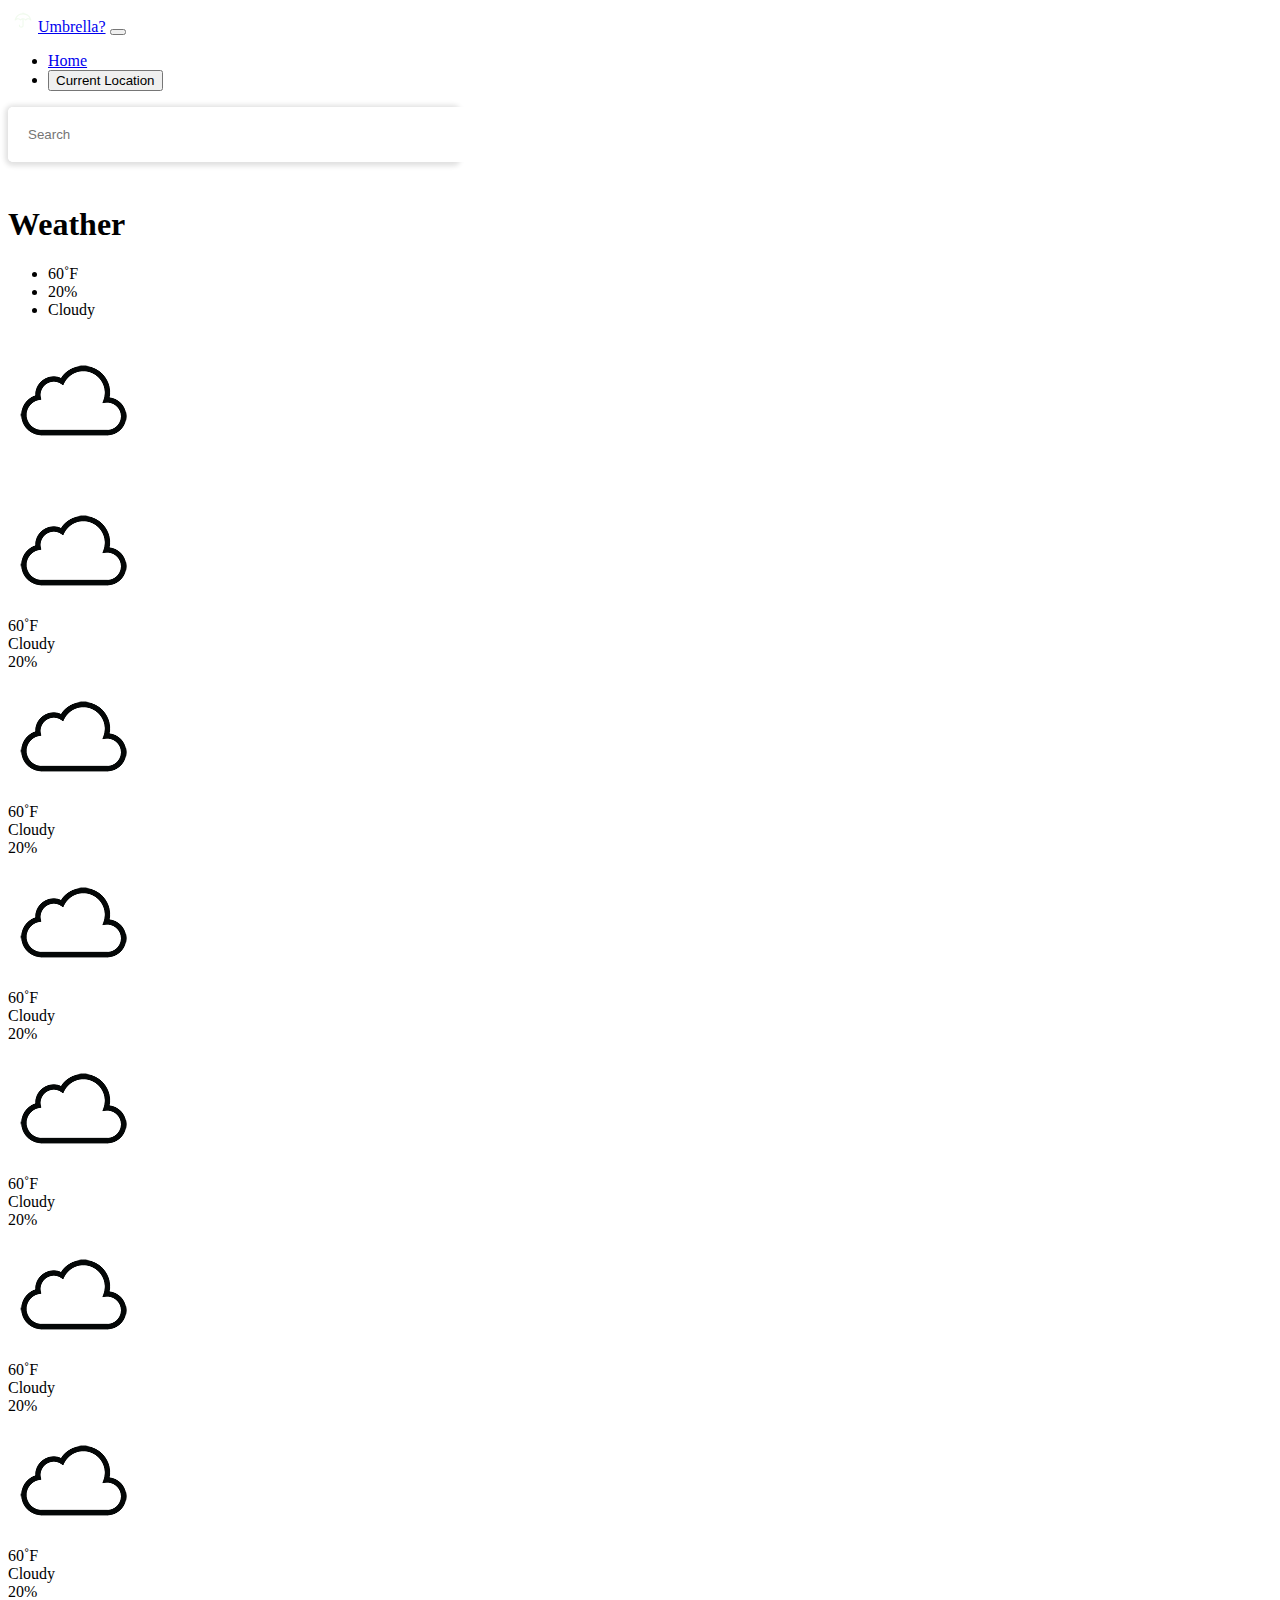
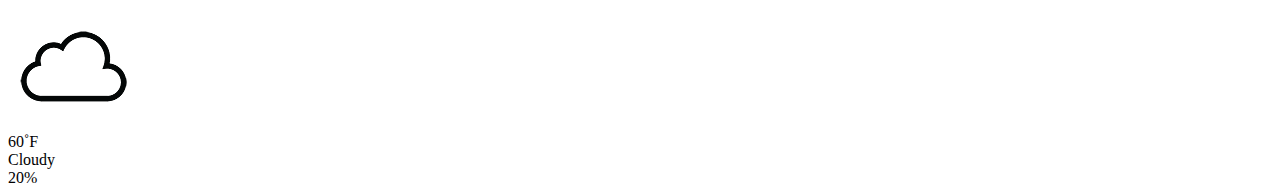
==== index.html @ ca78387b "added search in navbar" ====
<!DOCTYPE html>
<html lang="en">
  <head>
    <meta charset="UTF-8" />
    <meta http-equiv="X-UA-Compatible" content="IE=edge" />
    <meta name="viewport" content="width=device-width, initial-scale=1.0" />
    <title>Umbrella?</title>
    <link rel="stylesheet" href="searchbar.css" />

    <link
      href="https://cdn.jsdelivr.net/npm/bootstrap@5.0.1/dist/css/bootstrap.min.css"
      rel="stylesheet"
      integrity="sha384-+0n0xVW2eSR5OomGNYDnhzAbDsOXxcvSN1TPprVMTNDbiYZCxYbOOl7+AMvyTG2x"
      crossorigin="anonymous"
    />
    <script
      src="https://cdn.jsdelivr.net/npm/bootstrap@5.0.1/dist/js/bootstrap.bundle.min.js"
      integrity="sha384-gtEjrD/SeCtmISkJkNUaaKMoLD0//ElJ19smozuHV6z3Iehds+3Ulb9Bn9Plx0x4"
      crossorigin="anonymous"
    ></script>
    <link rel="preconnect" href="https://fonts.gstatic.com" />
    <link
      href="https://fonts.googleapis.com/css2?family=Poppins:wght@100;200;300;400;500;700;900&display=swap"
      rel="stylesheet"
    />
    <link rel="stylesheet" href="app.css" />
  </head>
  <body>
    <nav class="navbar navbar-expand-lg navbar-dark bg-dark">
      <div class="container-fluid">
        <a class="navbar-brand" href="#"
          ><img
            id="nav-logo"
            src="/icons/wi-umbrella.svg"
            alt=""
            width="30"
            height="24"
          />Umbrella?</a
        >
        <button
          class="navbar-toggler"
          type="button"
          data-bs-toggle="collapse"
          data-bs-target="#navbarNav"
          aria-controls="navbarNav"
          aria-expanded="false"
          aria-label="Toggle navigation"
        >
          <span class="navbar-toggler-icon"></span>
        </button>
        <div class="collapse navbar-collapse" id="navbarNav">
          <ul class="navbar-nav">
            <!-- <li>
              <img
                id="d-inline-block align-text-top"
                src="/icons/wi-umbrella.svg"
                alt=""
              />
            </li> -->
            <li class="nav-item">
              <a class="nav-link" aria-current="page" href="index.html">Home</a>
            </li>
            <li class="nav-item">
              <button class="btn nav-link bg-dark" id="current_location">
                Current Location
              </button>
            </li>
          </ul>
          <form class="d-flex">
            <div class="wrapper">
              <div class="search-input">
                <a href="" target="_blank" hidden></a>
                <input
                  autocomplete="off"
                  type="text"
                  name="searchbar"
                  id="searchbar"
                  placeholder="Search"
                />
                <div class="autocom-box" id="search_results"></div>
              </div>
            </div>
          </form>
        </div>
      </div>
    </nav>
    <br />
    <div class="container">
      <div class="row">
        <div class="col">
          <h1 id="location">Weather</h1>
          <ul>
            <li id="current_temp">60˚F</li>
            <li id="current_percipitation">20%</li>
            <li id="current_conditions">Cloudy</li>
          </ul>
          
        </div>
        <div id="current_thumbnail" class="col">
          <img class="img-fluid" src="icons/04d.png" alt="" />
        </div>
      </div>
      <br />
      <div class="row">
        <div class="col day_block">
          <div id="day1_thumbnail"><img
            src=icons/04d.png
            class="daily_thumbnail"
            alt=""
          /> </div
          <ul>
            <li class="day_temp" id="day1_temp">60˚F</li>
            <li class="day_conditions" id="day1_conditions">Cloudy</li>
            <li class="day_percipitation" id="day1_percipitation">20%</li>
          </ul>
          
        </div>
        <div class="col day_block">
          <div id="day2_thumbnail"><img
            src=icons/04d.png
            class="daily_thumbnail"
            alt=""
          /> </div
          <ul>
            <li class="day_temp" id="day2_temp">60˚F</li>
            <li class="day_conditions" id="day2_conditions">Cloudy</li>
            <li class="day_percipitation" id="day2_percipitation">20%</li>
          </ul>
          
        </div>
        <div class="col day_block">
          <div id="day3_thumbnail"><img
            src=icons/04d.png
            class="daily_thumbnail"
            alt=""
          /> </div
          <ul>
            <li class="day_temp" id="day3_temp">60˚F</li>
            <li class="day_conditions" id="day3_conditions">Cloudy</li>
            <li class="day_percipitation" id="day3_percipitation">20%</li>
          </ul>
          
        </div>
        <div class="col day_block">
          <div id="day4_thumbnail"><img
            src=icons/04d.png
            class="daily_thumbnail"
            alt=""
          /> </div
          <ul>
            <li class="day_temp" id="day4_temp">60˚F</li>
            <li class="day_conditions" id="day4_conditions">Cloudy</li>
            <li class="day_percipitation" id="day4_percipitation">20%</li>
          </ul>
          
        </div>
        <div class="col day_block">
          <div id="day5_thumbnail"><img
            src=icons/04d.png
            class="daily_thumbnail"
            alt=""
          /> </div
          <ul>
            <li class="day_temp" id="day5_temp">60˚F</li>
            <li class="day_conditions" id="day5_conditions">Cloudy</li>
            <li class="day_percipitation" id="day5_percipitation">20%</li>
          </ul>
          
        </div>
        <div class="col day_block">
          <div id="day6_thumbnail"><img
            src=icons/04d.png
            class="daily_thumbnail"
            alt=""
          /> </div
          <ul>
            <li class="day_temp" id="day6_temp">60˚F</li>
            <li class="day_conditions" id="day6_conditions">Cloudy</li>
            <li class="day_percipitation" id="day6_percipitation">20%</li>
          </ul>
          
        </div>
        <div class="col day_block">
          <div id="day7_thumbnail"><img
            src=icons/04d.png
            class="daily_thumbnail"
            alt=""
          /> </div
          <ul>
            <li class="day_temp" id="day7_temp">60˚F</li>
            <li class="day_conditions" id="day7_conditions">Cloudy</li>
            <li class="day_percipitation" id="day7_percipitation">20%</li>
          </ul>
          
        </div>
      </div>
    </div>
    <script src="app.js"></script>
    <script src="search.js"></script>
  </body>
</html>
---- searchbar.css ----
.wrapper{
  max-width: 450px;
  height: 60px;
}

.wrapper .search-input{
  background: #fff;
  width: 100%;
  border-radius: 5px;
  position: relative;
  box-shadow: 0px 1px 5px 3px rgba(0,0,0,0.12);
}

.search-input input{
  height: 55px;
  width: 100%;
  outline: none;
  border: none;
  border-radius: 5px;
  padding: 0 60px 0 20px;
}

.search-input.active input{
  border-radius: 5px 5px 0 0;
}

.search-input .autocom-box{
  padding: 0;
  opacity: 0;
  pointer-events: none;
  max-height: 280px;
  overflow-y: auto;
}

.search-input.active .autocom-box{
  padding: 10px 8px;
  opacity: 1;
  pointer-events: auto;
}

.autocom-box li{
  list-style: none;
  padding: 8px 12px;
  display: none;
  width: 100%;
  cursor: default;
  border-radius: 3px;
}

.autocom-box li a{
    text-decoration: none;
    color: black;
  }

.search-input.active .autocom-box li{
  display: block;
}
.autocom-box li:hover{
  background: #efefef;
}
---- app.css ----
/* body {
    background-color: #1d3557;
    color: #f1faee;
    display: flex;
    font-family: "Poppins", sans-serif ;
}

.container {
    display: block;
    margin: 0 5%;
}
/* 
#current_thumbnail {
    max-width: 50em;
    height: auto;
} */

/* 
#location {
    font-size: 5em;
    margin: 2% 5%;
}

#current_temp {
    font-size: 5em;
    margin: 2% 5%;
}

#current_conditions {
    font-size: 3em;
    margin: 2% 5%;
}

#current_percipitation {
    font-size: 3em;
    color: red;
    margin: 2% 5%;
}


.day_temp {
    font-size: 1em;

}
.day_conditions {
    font-size: 1em;
    /* color: #; */
/* } */
/* .day_percipitation {
    font-size: 1em;

}

.daily_thumbnail {
    width: 50%;
}  

.row {
    display: flex;
    flex-direction: row;
    align-items: center;
    justify-content: space-evenly;
    background-color: #457b9d;
    border-radius: 5%;
    
}
.col  {
    border: 10px black;
    border-radius: 10%;
    text-align: center;
}



.day_block {
    background-color: #a8dadc;
    margin: 1% 1%;
    /* display: flex;
    flex-direction: column;
    justify-content: center; */
    
/* }  */

/* .img-inline {
    display: inline;
    width: 2em;
    padding: 0px;
    margin: 0px;
    color: #a8dadc;
}

div {
    border: 10px black;
    display: block;
} */ */ */


/* This is for the Navbar */

/* #brand-img {
    width: 3em;
}

#brand {
    color: #e63946;
    font-weight: 800;
    font-size: 1.25em;
} */
/* #navMenu {
    width: 1000px;
} */

/* nav {
    display: block;
}

ul {
    list-style: none;
    margin: 0;
    padding: 0;
    overflow: hidden;
    background-color: #333;
  }
  
  li {
    float: left !important;
  }
  
  li a {
    display: block;
    color: white;
    text-align: center;
    padding: 14px 16px;
    text-decoration: none;
    white-space: nowrap;
  }
  
  /* Change the link color to #111 (black) on hover */
/* li a:hover { 
    background-color: #111;
  } */

.raindrop {
    width: 20px;
    height: 20px;
}

#nav-logo {
    filter: invert(94%) sepia(3%) saturate(729%) hue-rotate(64deg) brightness(106%) contrast(96%);
}
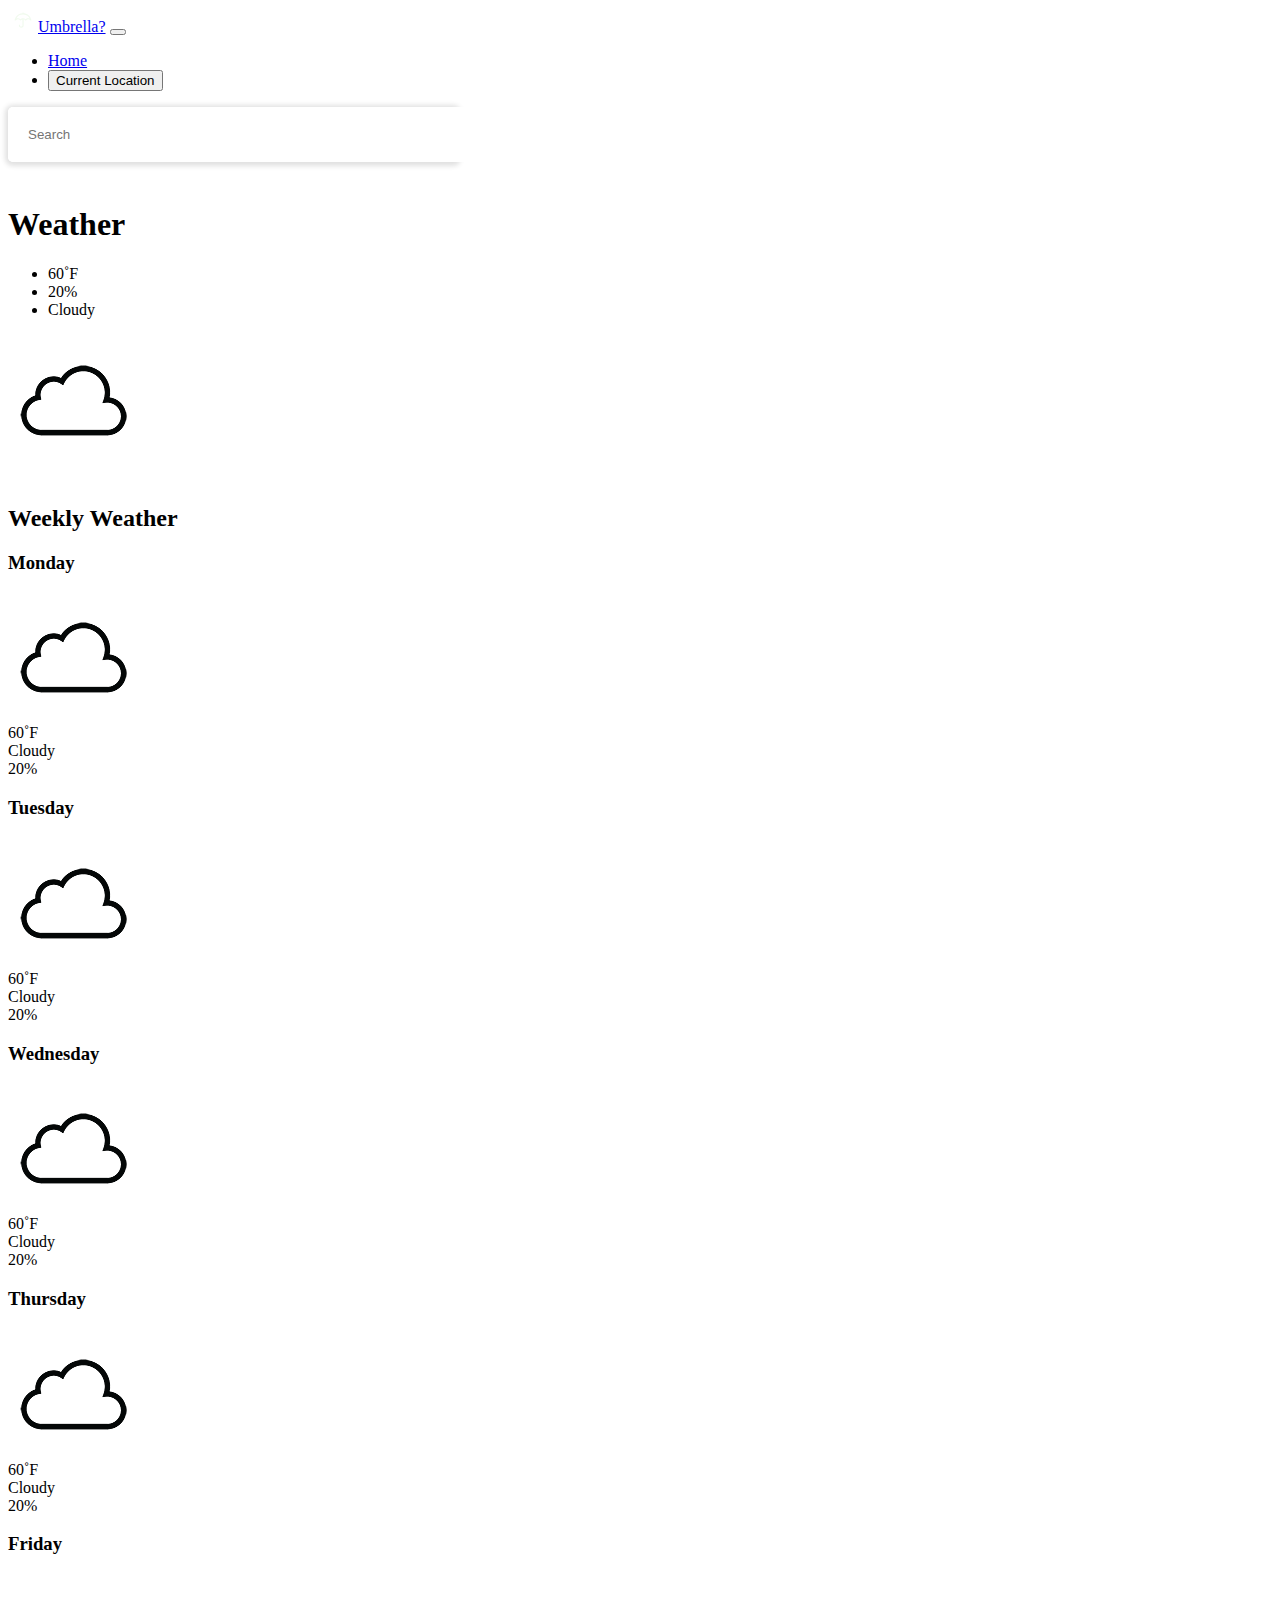
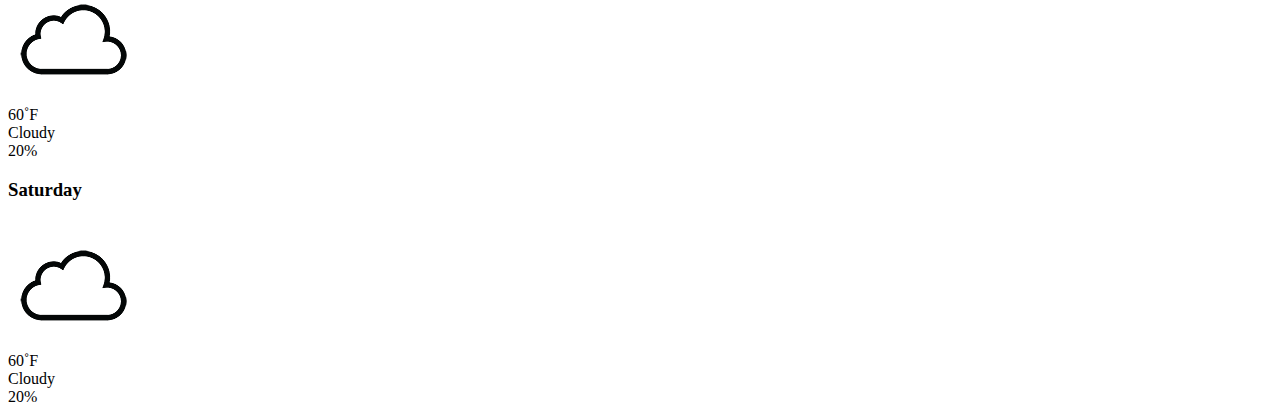
==== commit d2d50f8a: "Added Weekly weather" ====
--- a/index.html
+++ b/index.html
@@ -101,8 +101,10 @@
         </div>
       </div>
       <br />
+      <h2>Weekly Weather</h2>
       <div class="row">
         <div class="col day_block">
+          <h3 class="day_date" id="day1_date">Monday</h3>
           <div id="day1_thumbnail"><img
             src=icons/04d.png
             class="daily_thumbnail"
@@ -116,6 +118,8 @@
           
         </div>
         <div class="col day_block">
+          <h3 class="day_date" id="day2_date">Tuesday</h3>
+
           <div id="day2_thumbnail"><img
             src=icons/04d.png
             class="daily_thumbnail"
@@ -129,6 +133,8 @@
           
         </div>
         <div class="col day_block">
+          <h3 class="day_date" id="day3_date">Wednesday</h3>
+
           <div id="day3_thumbnail"><img
             src=icons/04d.png
             class="daily_thumbnail"
@@ -142,6 +148,8 @@
           
         </div>
         <div class="col day_block">
+          <h3 class="day_date" id="day4_date">Thursday</h3>
+
           <div id="day4_thumbnail"><img
             src=icons/04d.png
             class="daily_thumbnail"
@@ -155,6 +163,8 @@
           
         </div>
         <div class="col day_block">
+          <h3 class="day_date" id="day5_date">Friday</h3>
+
           <div id="day5_thumbnail"><img
             src=icons/04d.png
             class="daily_thumbnail"
@@ -168,6 +178,8 @@
           
         </div>
         <div class="col day_block">
+          <h3 class="day_date" id="day6_date">Saturday</h3>
+
           <div id="day6_thumbnail"><img
             src=icons/04d.png
             class="daily_thumbnail"
@@ -177,19 +189,6 @@
             <li class="day_temp" id="day6_temp">60˚F</li>
             <li class="day_conditions" id="day6_conditions">Cloudy</li>
             <li class="day_percipitation" id="day6_percipitation">20%</li>
-          </ul>
-          
-        </div>
-        <div class="col day_block">
-          <div id="day7_thumbnail"><img
-            src=icons/04d.png
-            class="daily_thumbnail"
-            alt=""
-          /> </div
-          <ul>
-            <li class="day_temp" id="day7_temp">60˚F</li>
-            <li class="day_conditions" id="day7_conditions">Cloudy</li>
-            <li class="day_percipitation" id="day7_percipitation">20%</li>
           </ul>
           
         </div>
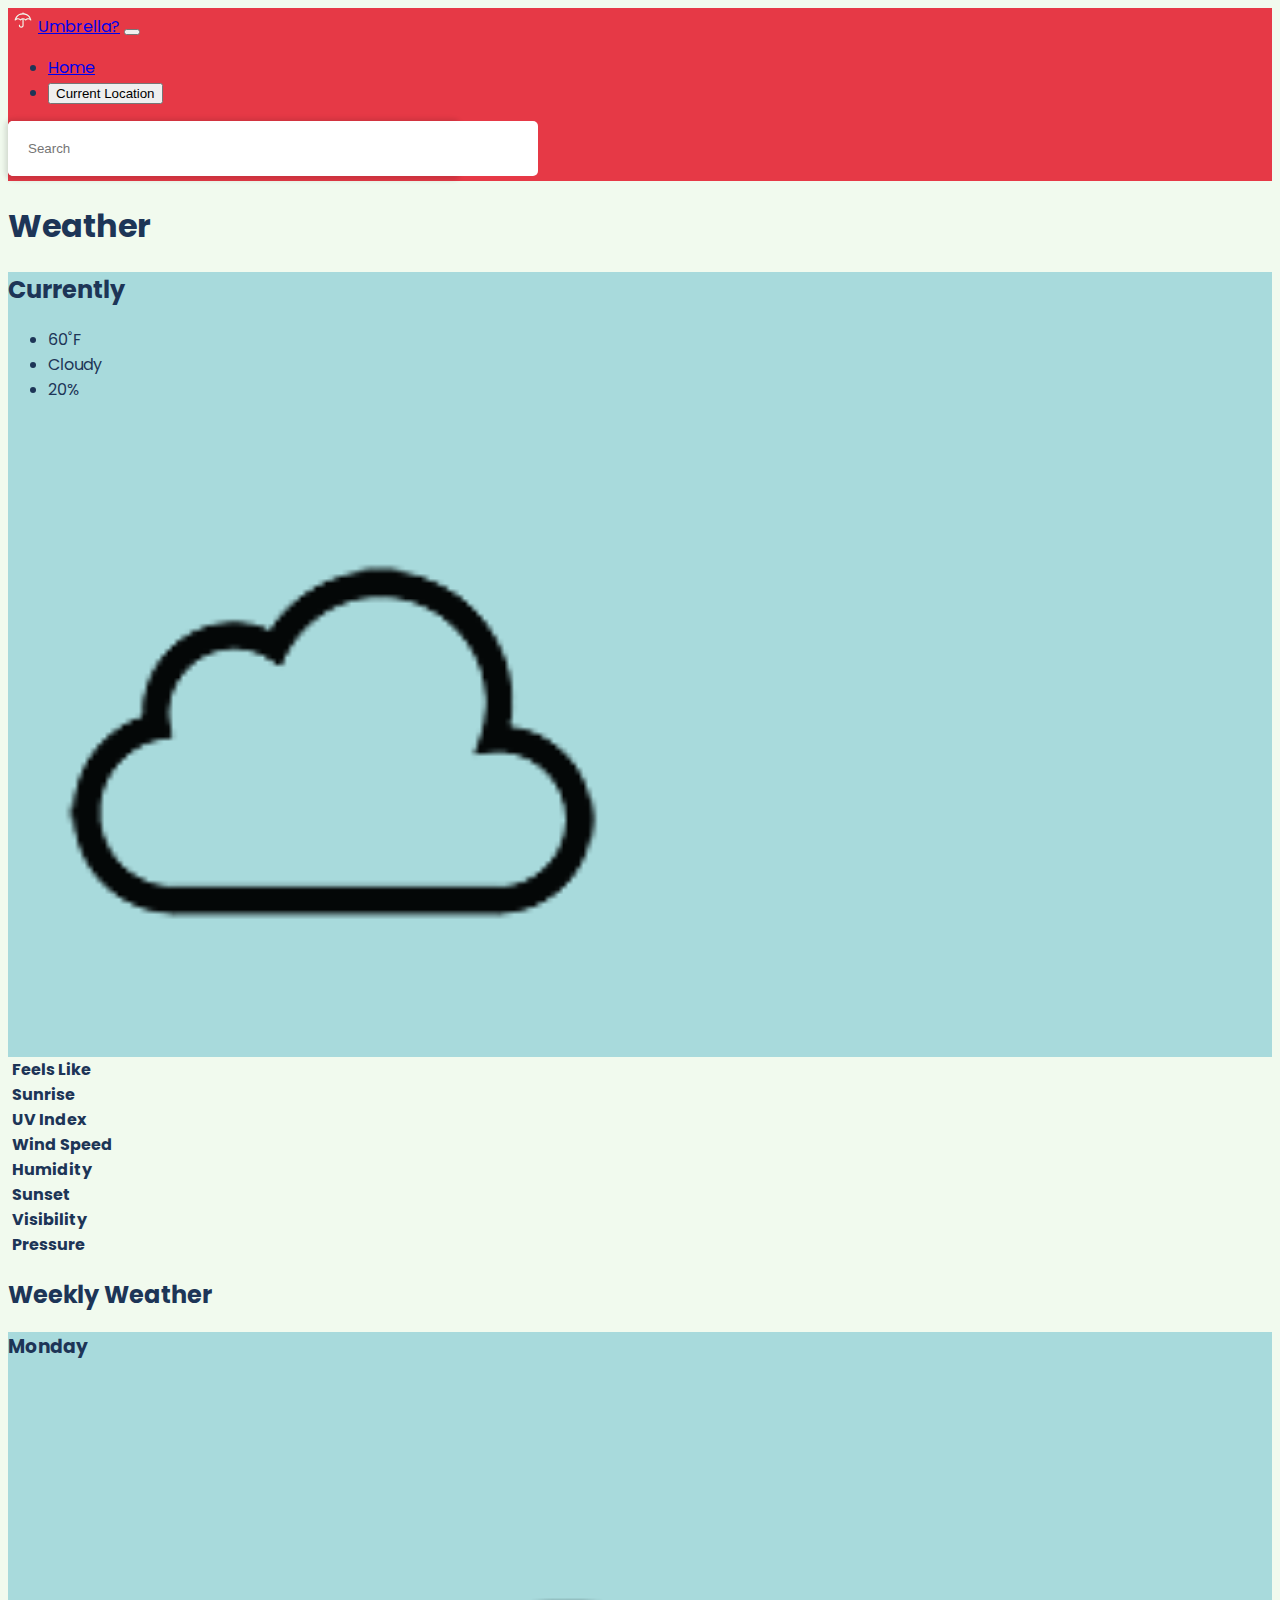
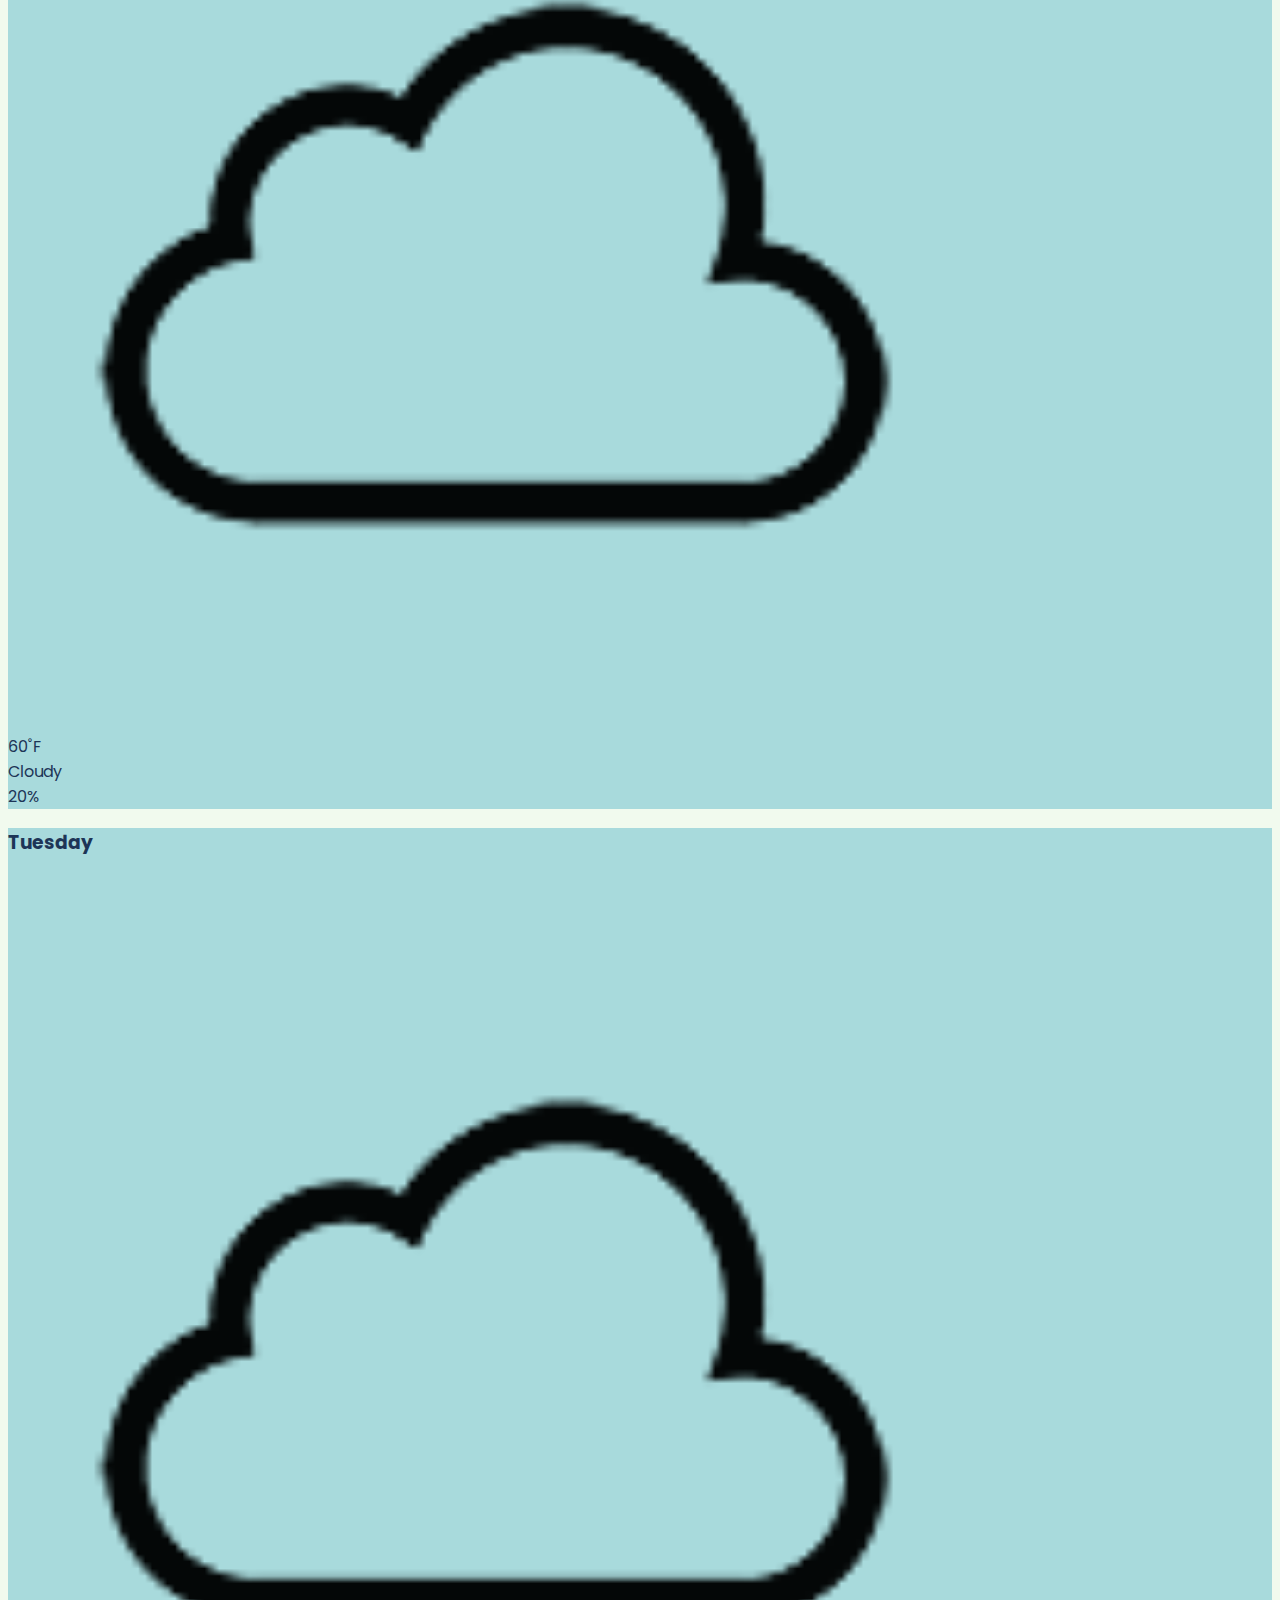
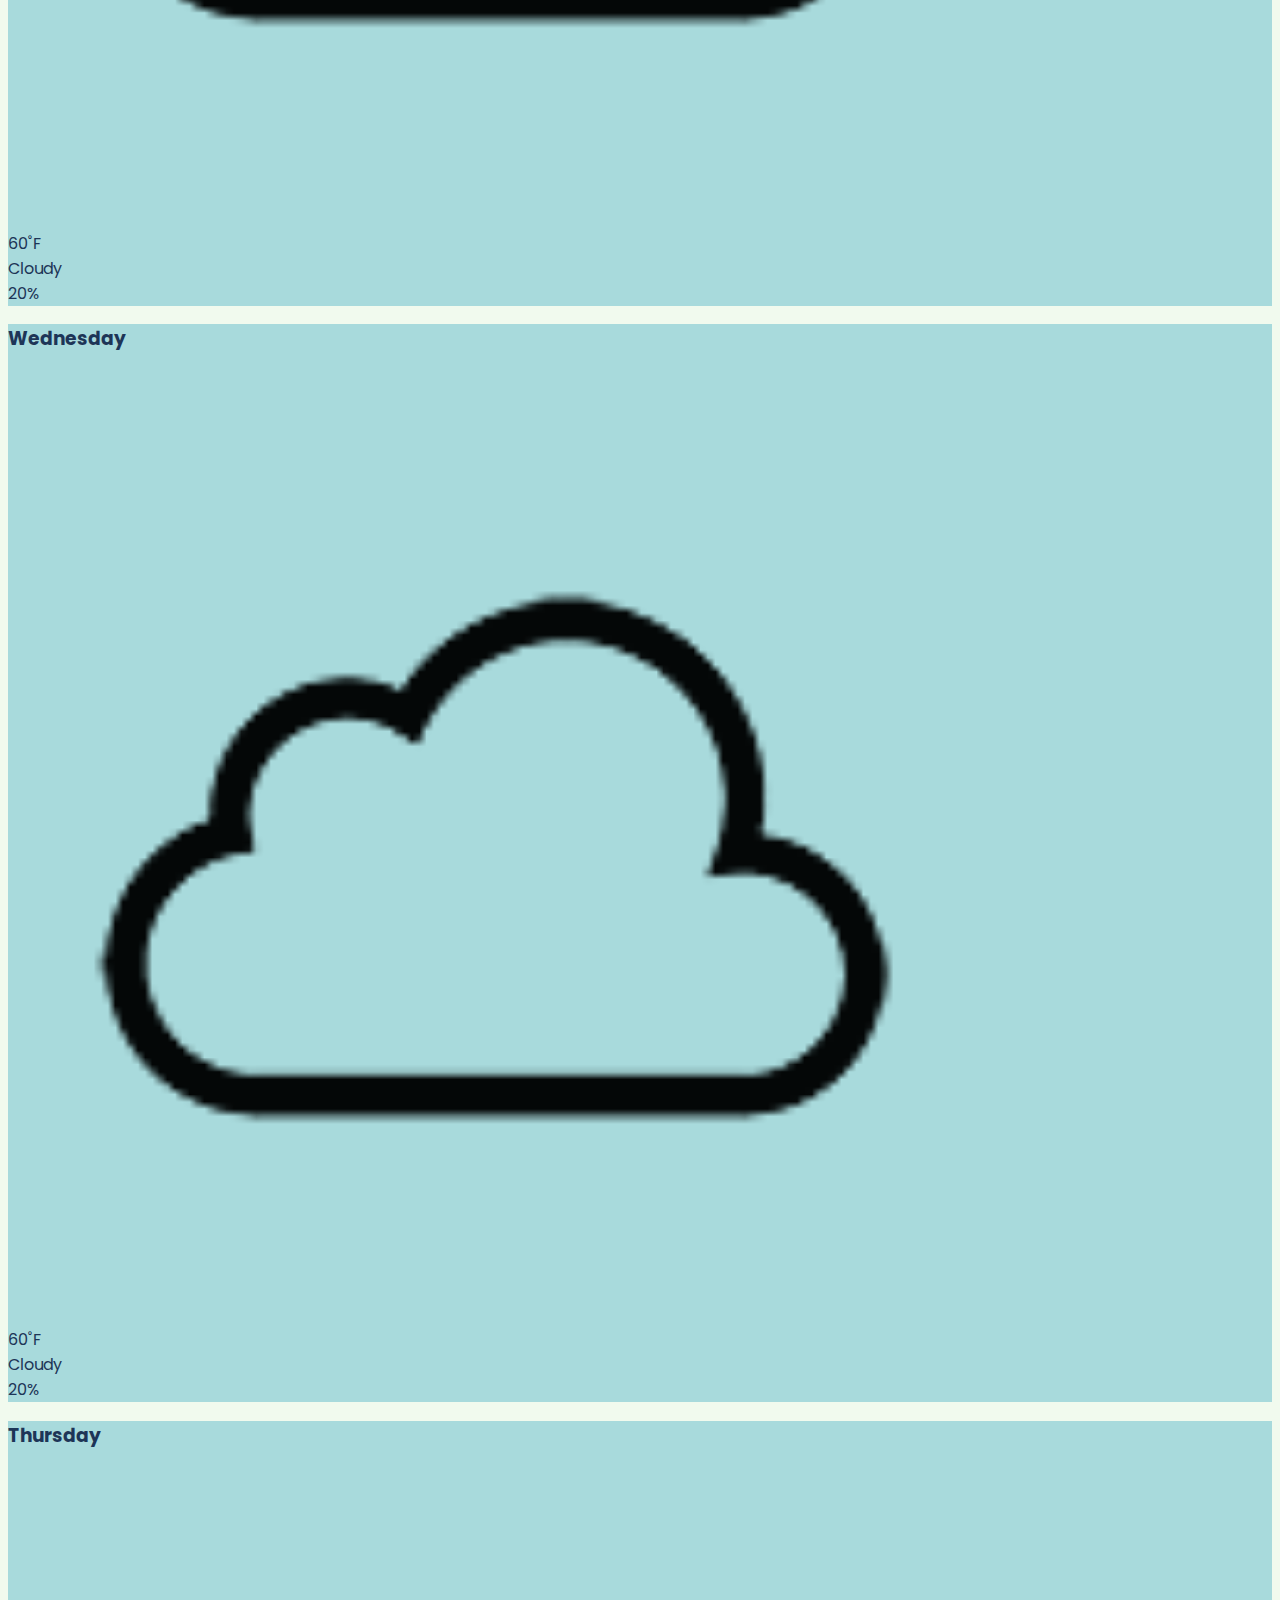
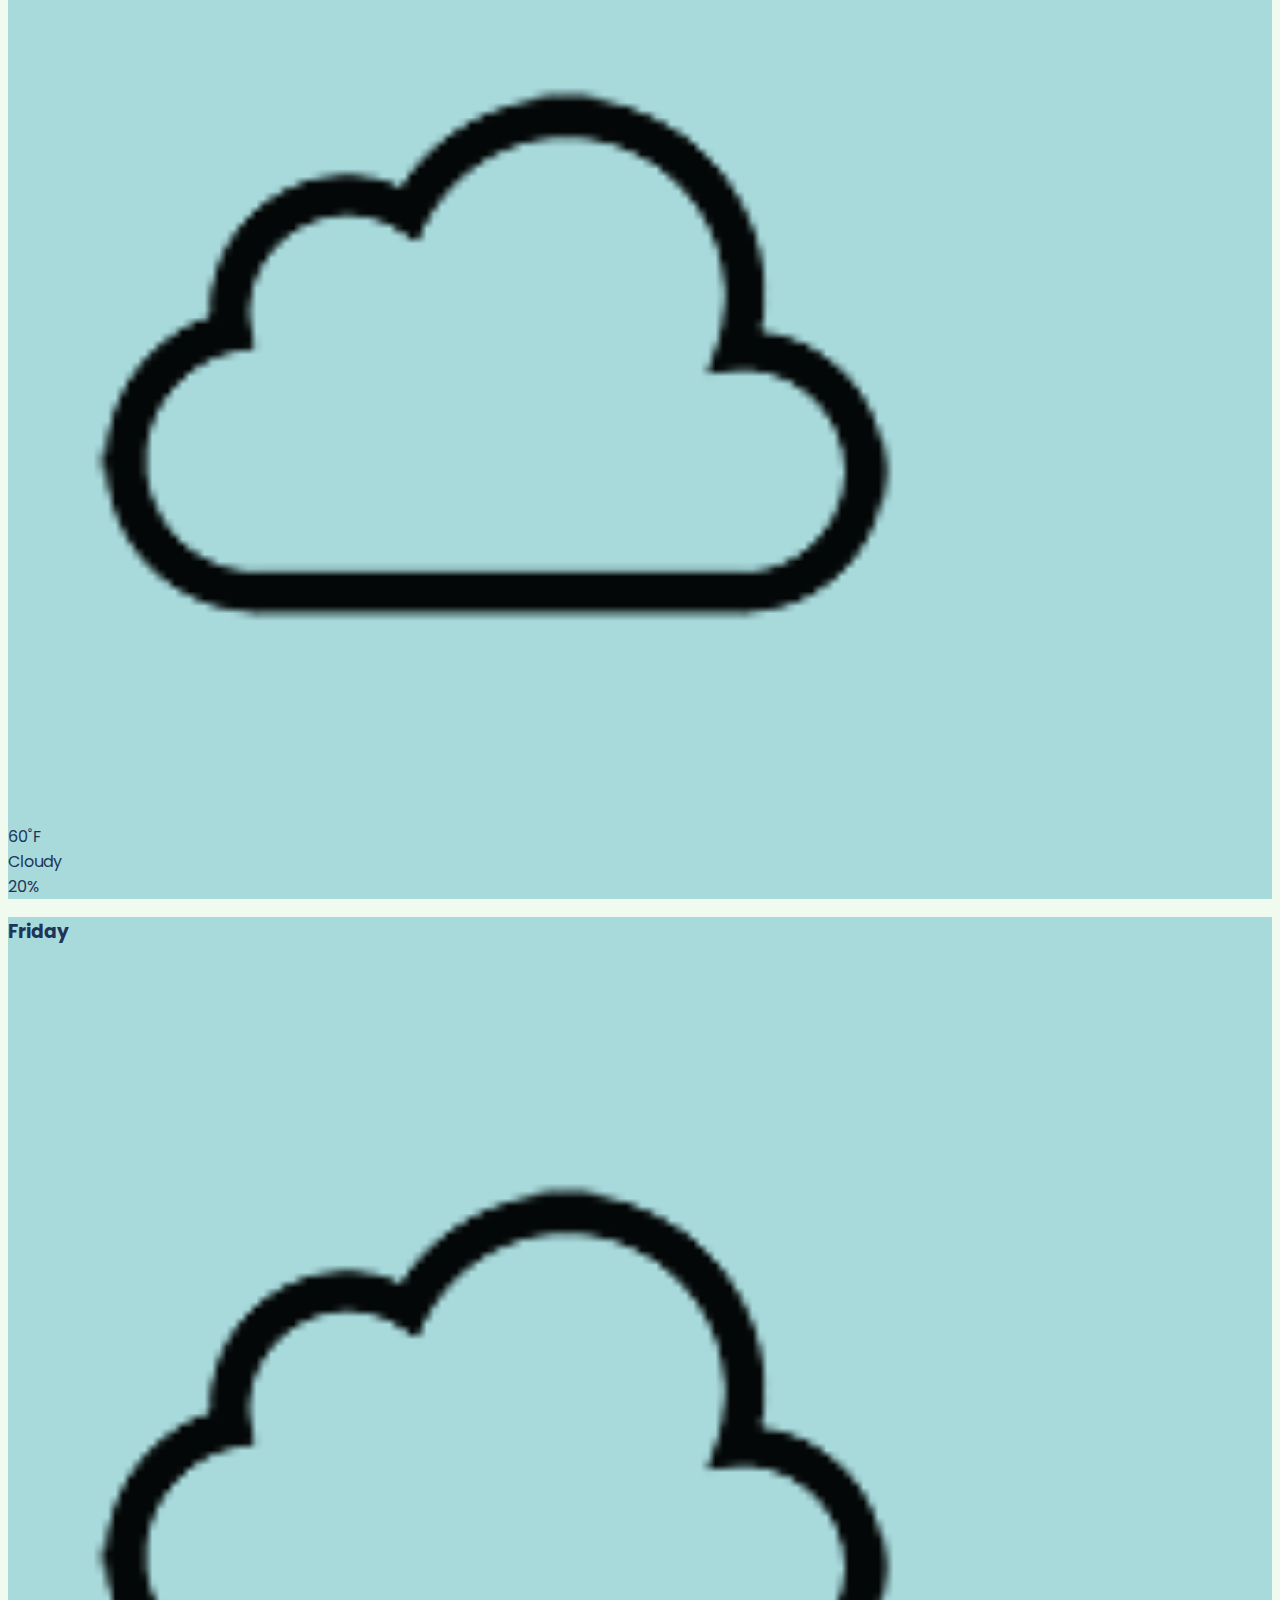
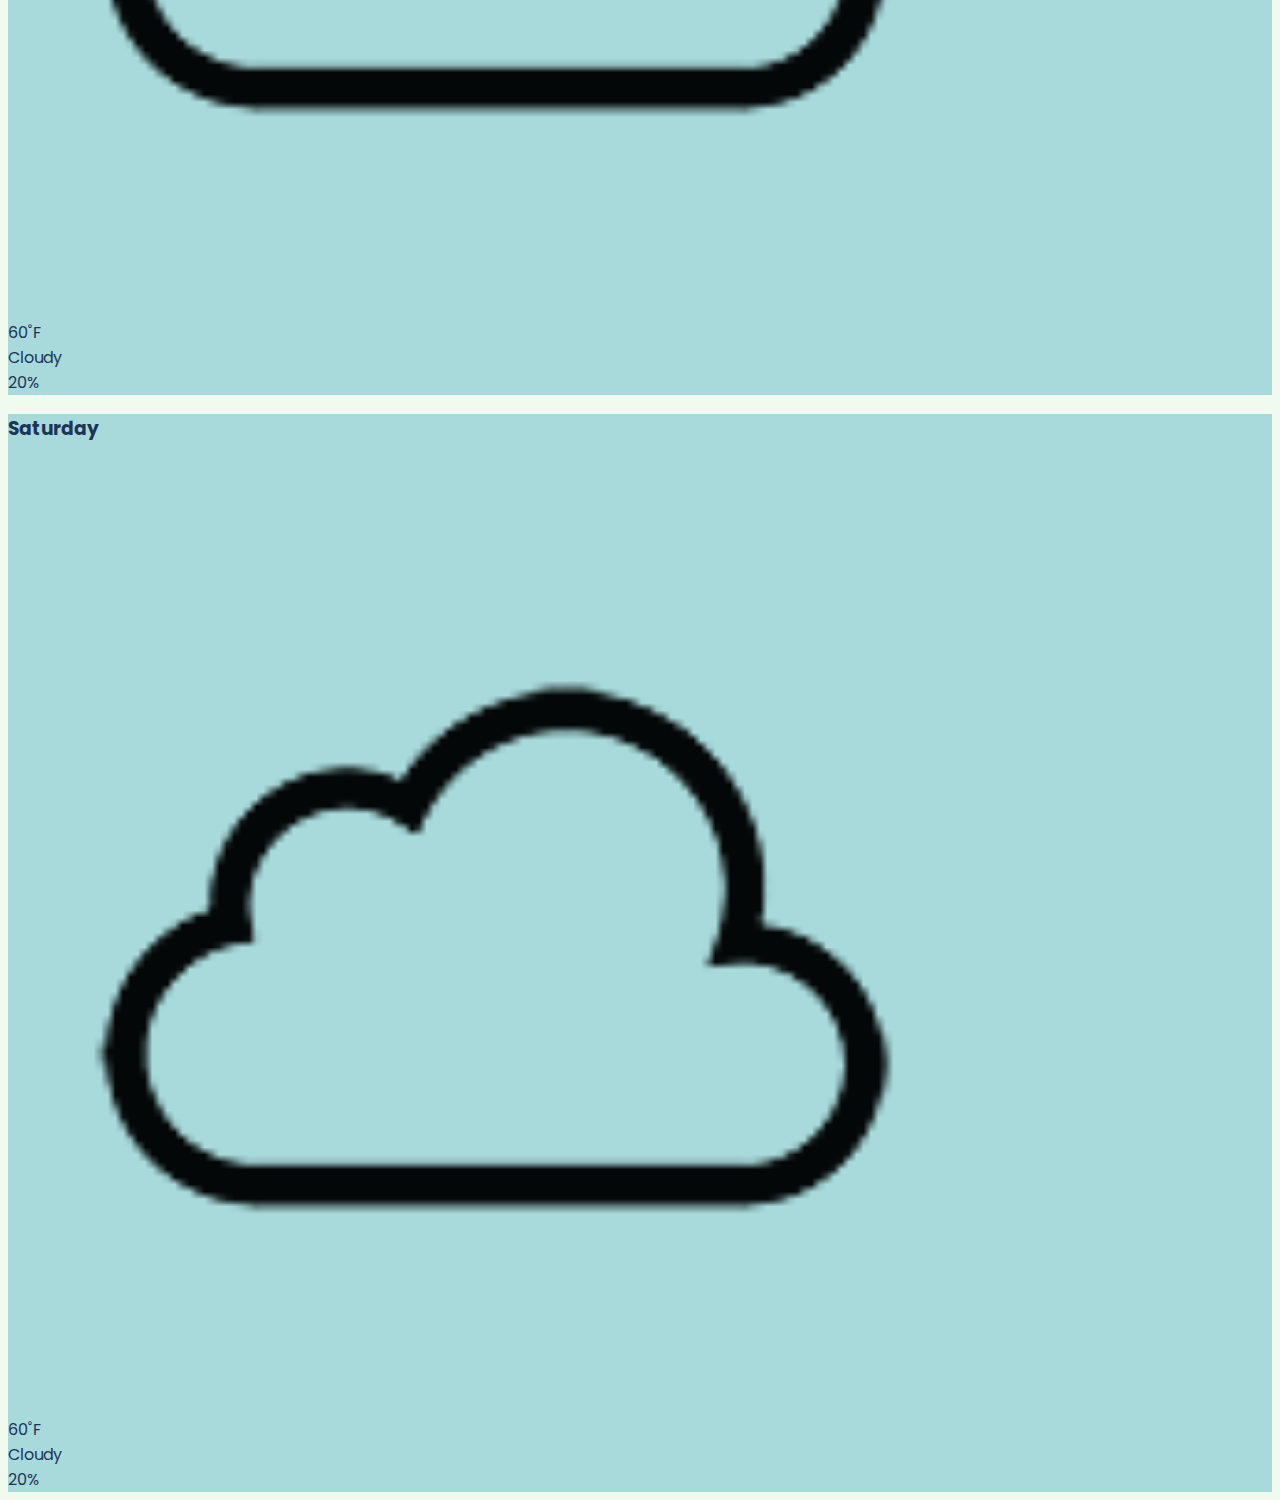
==== commit 450468a8: "added theme + current details" ====
--- a/index.html
+++ b/index.html
@@ -26,7 +26,7 @@
     <link rel="stylesheet" href="app.css" />
   </head>
   <body>
-    <nav class="navbar navbar-expand-lg navbar-dark bg-dark">
+    <nav id="navbar"class="navbar navbar-expand-lg navbar-dark bg-dark">
       <div class="container-fluid">
         <a class="navbar-brand" href="#"
           ><img
@@ -50,13 +50,6 @@
         </button>
         <div class="collapse navbar-collapse" id="navbarNav">
           <ul class="navbar-nav">
-            <!-- <li>
-              <img
-                id="d-inline-block align-text-top"
-                src="/icons/wi-umbrella.svg"
-                alt=""
-              />
-            </li> -->
             <li class="nav-item">
               <a class="nav-link" aria-current="page" href="index.html">Home</a>
             </li>
@@ -84,40 +77,88 @@
         </div>
       </div>
     </nav>
-    <br />
     <div class="container">
+      <section class="mb-4">
+        <h1 class="display-1 text-center my-4" id="location">Weather</h1>
+      <div class="row current p-5 rounded">
+        <div class="col">
+          <h2 class="display-4">Currently</h2>
+          <ul class="list-unstyled">
+            <li class="fs-1 fw-bold" id="current_temp">60˚F</li>
+            <li class="fs-2" id="current_conditions">Cloudy</li>
+            <li class="fs-3" id="current_percipitation">20%</li>
+          </ul>
+        </div>
+        <div class="col">
+          <img  id="current_thumbnail" class="img-fluid" src="icons/04d.png" alt="" />
+        </div>
+      </div>
+      </section>
       <div class="row">
         <div class="col">
-          <h1 id="location">Weather</h1>
-          <ul>
-            <li id="current_temp">60˚F</li>
-            <li id="current_percipitation">20%</li>
-            <li id="current_conditions">Cloudy</li>
-          </ul>
-          
-        </div>
-        <div id="current_thumbnail" class="col">
-          <img class="img-fluid" src="icons/04d.png" alt="" />
-        </div>
-      </div>
-      <br />
-      <h2>Weekly Weather</h2>
+          <div class="">
+            <img src="" alt="">
+            <b>Feels Like</b>
+            <span class="" id="current_feels_like"> </span>
+          </div>
+          <div class="">
+            <img src="" alt="">
+            <b>Sunrise</b>
+            <span id="current_sunrise"></span>
+          </div>
+          <div class="">
+            <img src="" alt="">
+            <b>UV Index</b>
+            <span id="current_uvi"></span>
+          </div>
+          <div class="">
+            <img src="" alt="">
+            <b>Wind Speed</b>
+            <span id="current_windspeed"></span>
+          </div>
+        </div>
+        <div class="col">
+          <div class="">
+            <img src="" alt="">
+            <b>Humidity</b>
+            <span id="current_humidity"> </span>
+          </div>
+          <div class="">
+            <img src="" alt="">
+            <b>Sunset</b>
+            <span id="current_sunset"> </span>
+          </div>
+          
+          <div class="">
+            <img src="" alt="">
+            <b>Visibility</b>
+            <span id="current_visibility"> </span>
+          </div>
+          <div class="">
+            <img src="" alt="">
+            <b>Pressure</b>
+            <span id="current_pressure"> </span>
+          </div>
+        </div>
+      </div>
+      <section>
+        <h2 class="display-4">Weekly Weather</h2>
       <div class="row">
-        <div class="col day_block">
+        <div class="col day_block me-3 mb-3 p-3 rounded">
           <h3 class="day_date" id="day1_date">Monday</h3>
           <div id="day1_thumbnail"><img
             src=icons/04d.png
             class="daily_thumbnail"
             alt=""
           /> </div
-          <ul>
+          <ul class="list-unstyled">
             <li class="day_temp" id="day1_temp">60˚F</li>
             <li class="day_conditions" id="day1_conditions">Cloudy</li>
             <li class="day_percipitation" id="day1_percipitation">20%</li>
           </ul>
           
         </div>
-        <div class="col day_block">
+        <div class="col day_block me-3 mb-3 p-3 rounded">
           <h3 class="day_date" id="day2_date">Tuesday</h3>
 
           <div id="day2_thumbnail"><img
@@ -125,14 +166,14 @@
             class="daily_thumbnail"
             alt=""
           /> </div
-          <ul>
+          <ul class="list-unstyled">
             <li class="day_temp" id="day2_temp">60˚F</li>
             <li class="day_conditions" id="day2_conditions">Cloudy</li>
             <li class="day_percipitation" id="day2_percipitation">20%</li>
           </ul>
           
         </div>
-        <div class="col day_block">
+        <div class="col day_block me-3 mb-3 p-3 rounded">
           <h3 class="day_date" id="day3_date">Wednesday</h3>
 
           <div id="day3_thumbnail"><img
@@ -140,14 +181,14 @@
             class="daily_thumbnail"
             alt=""
           /> </div
-          <ul>
+          <ul class="list-unstyled">
             <li class="day_temp" id="day3_temp">60˚F</li>
             <li class="day_conditions" id="day3_conditions">Cloudy</li>
             <li class="day_percipitation" id="day3_percipitation">20%</li>
           </ul>
           
         </div>
-        <div class="col day_block">
+        <div class="col day_block me-3 mb-3 p-3 rounded">
           <h3 class="day_date" id="day4_date">Thursday</h3>
 
           <div id="day4_thumbnail"><img
@@ -155,14 +196,14 @@
             class="daily_thumbnail"
             alt=""
           /> </div
-          <ul>
+          <ul class="list-unstyled">
             <li class="day_temp" id="day4_temp">60˚F</li>
             <li class="day_conditions" id="day4_conditions">Cloudy</li>
             <li class="day_percipitation" id="day4_percipitation">20%</li>
           </ul>
           
         </div>
-        <div class="col day_block">
+        <div class="col day_block me-3 mb-3 p-3 rounded">
           <h3 class="day_date" id="day5_date">Friday</h3>
 
           <div id="day5_thumbnail"><img
@@ -170,14 +211,14 @@
             class="daily_thumbnail"
             alt=""
           /> </div
-          <ul>
+          <ul class="list-unstyled">
             <li class="day_temp" id="day5_temp">60˚F</li>
             <li class="day_conditions" id="day5_conditions">Cloudy</li>
             <li class="day_percipitation" id="day5_percipitation">20%</li>
           </ul>
           
         </div>
-        <div class="col day_block">
+        <div class="col day_block me-3 mb-3 p-3 rounded">
           <h3 class="day_date" id="day6_date">Saturday</h3>
 
           <div id="day6_thumbnail"><img
@@ -185,7 +226,7 @@
             class="daily_thumbnail"
             alt=""
           /> </div
-          <ul>
+          <ul class="list-unstyled">
             <li class="day_temp" id="day6_temp">60˚F</li>
             <li class="day_conditions" id="day6_conditions">Cloudy</li>
             <li class="day_percipitation" id="day6_percipitation">20%</li>
@@ -193,7 +234,10 @@
           
         </div>
       </div>
+      </section>
+      
     </div>
+
     <script src="app.js"></script>
     <script src="search.js"></script>
   </body>
--- a/app.css
+++ b/app.css
@@ -1,148 +1,23 @@
-/* body {
-    background-color: #1d3557;
-    color: #f1faee;
-    display: flex;
+body {
+    background-color: #f1faee ;
+    color: #1d3557;
     font-family: "Poppins", sans-serif ;
 }
 
-.container {
-    display: block;
-    margin: 0 5%;
-}
-/* 
-#current_thumbnail {
-    max-width: 50em;
-    height: auto;
-} */
-
-/* 
-#location {
-    font-size: 5em;
-    margin: 2% 5%;
+.day_block, .current{
+    background-color: #a8dadc;
 }
 
-#current_temp {
-    font-size: 5em;
-    margin: 2% 5%;
+.day_block img {
+    width: 75%;
 }
 
-#current_conditions {
-    font-size: 3em;
-    margin: 2% 5%;
+#navbar {
+    background-color: #e63946;
 }
 
-#current_percipitation {
-    font-size: 3em;
-    color: red;
-    margin: 2% 5%;
-}
-
-
-.day_temp {
-    font-size: 1em;
-
-}
-.day_conditions {
-    font-size: 1em;
-    /* color: #; */
-/* } */
-/* .day_percipitation {
-    font-size: 1em;
-
-}
-
-.daily_thumbnail {
+#current_thumbnail {
     width: 50%;
-}  
-
-.row {
-    display: flex;
-    flex-direction: row;
-    align-items: center;
-    justify-content: space-evenly;
-    background-color: #457b9d;
-    border-radius: 5%;
-    
-}
-.col  {
-    border: 10px black;
-    border-radius: 10%;
-    text-align: center;
-}
-
-
-
-.day_block {
-    background-color: #a8dadc;
-    margin: 1% 1%;
-    /* display: flex;
-    flex-direction: column;
-    justify-content: center; */
-    
-/* }  */
-
-/* .img-inline {
-    display: inline;
-    width: 2em;
-    padding: 0px;
-    margin: 0px;
-    color: #a8dadc;
-}
-
-div {
-    border: 10px black;
-    display: block;
-} */ */ */
-
-
-/* This is for the Navbar */
-
-/* #brand-img {
-    width: 3em;
-}
-
-#brand {
-    color: #e63946;
-    font-weight: 800;
-    font-size: 1.25em;
-} */
-/* #navMenu {
-    width: 1000px;
-} */
-
-/* nav {
-    display: block;
-}
-
-ul {
-    list-style: none;
-    margin: 0;
-    padding: 0;
-    overflow: hidden;
-    background-color: #333;
-  }
-  
-  li {
-    float: left !important;
-  }
-  
-  li a {
-    display: block;
-    color: white;
-    text-align: center;
-    padding: 14px 16px;
-    text-decoration: none;
-    white-space: nowrap;
-  }
-  
-  /* Change the link color to #111 (black) on hover */
-/* li a:hover { 
-    background-color: #111;
-  } */
-
-.raindrop {
-    width: 20px;
-    height: 20px;
 }
 
 #nav-logo {
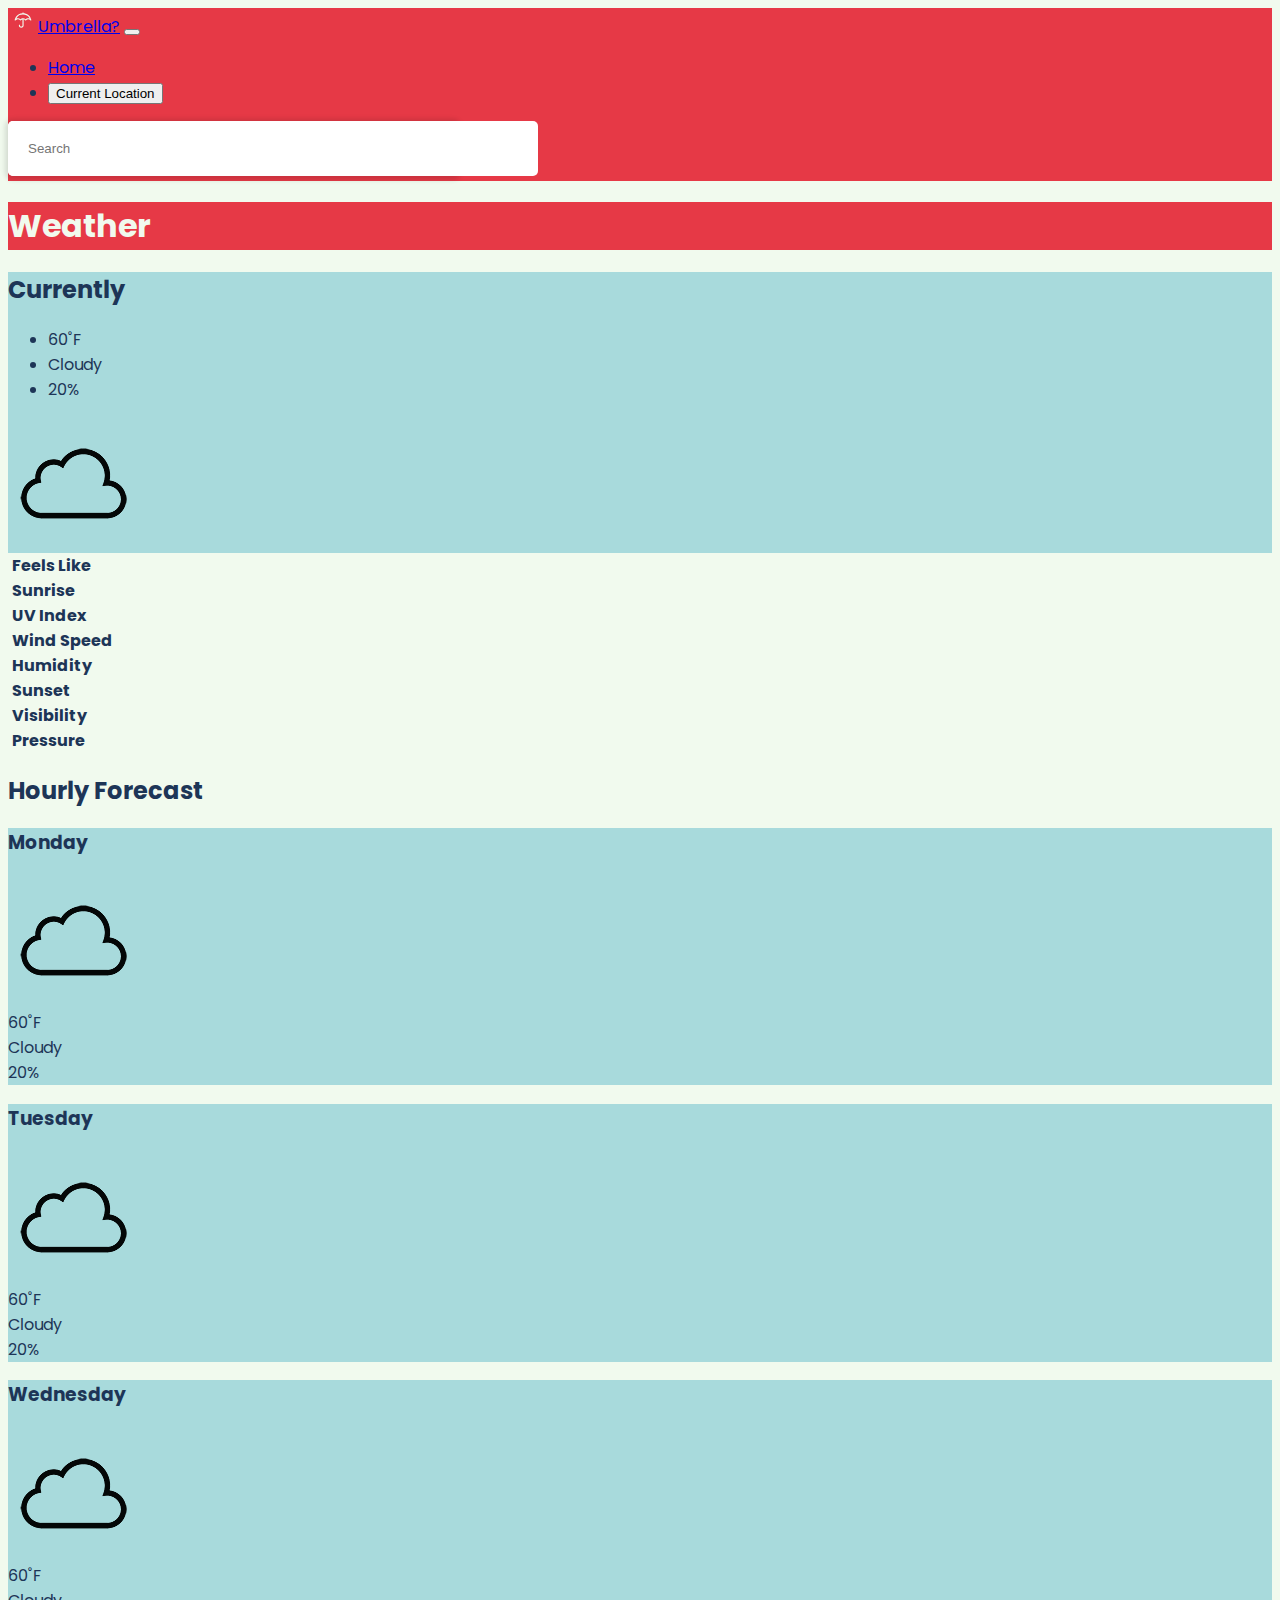
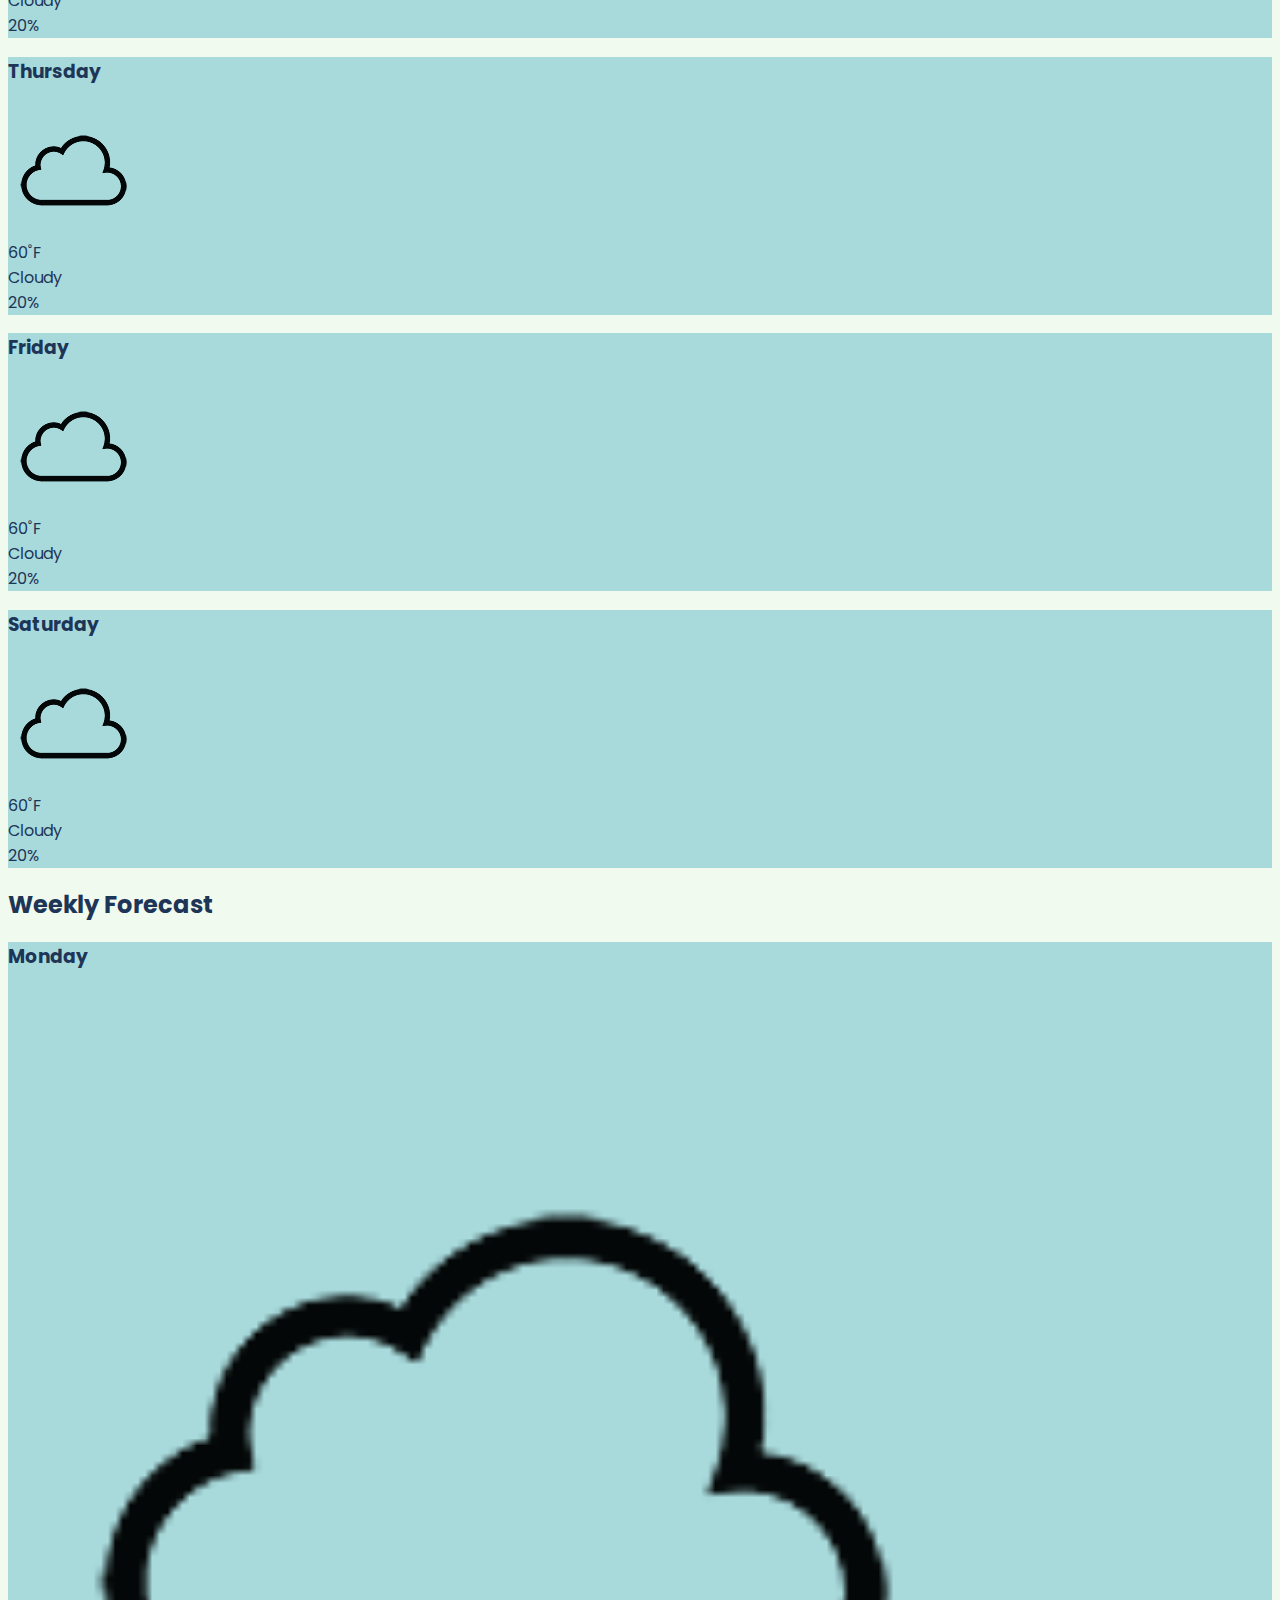
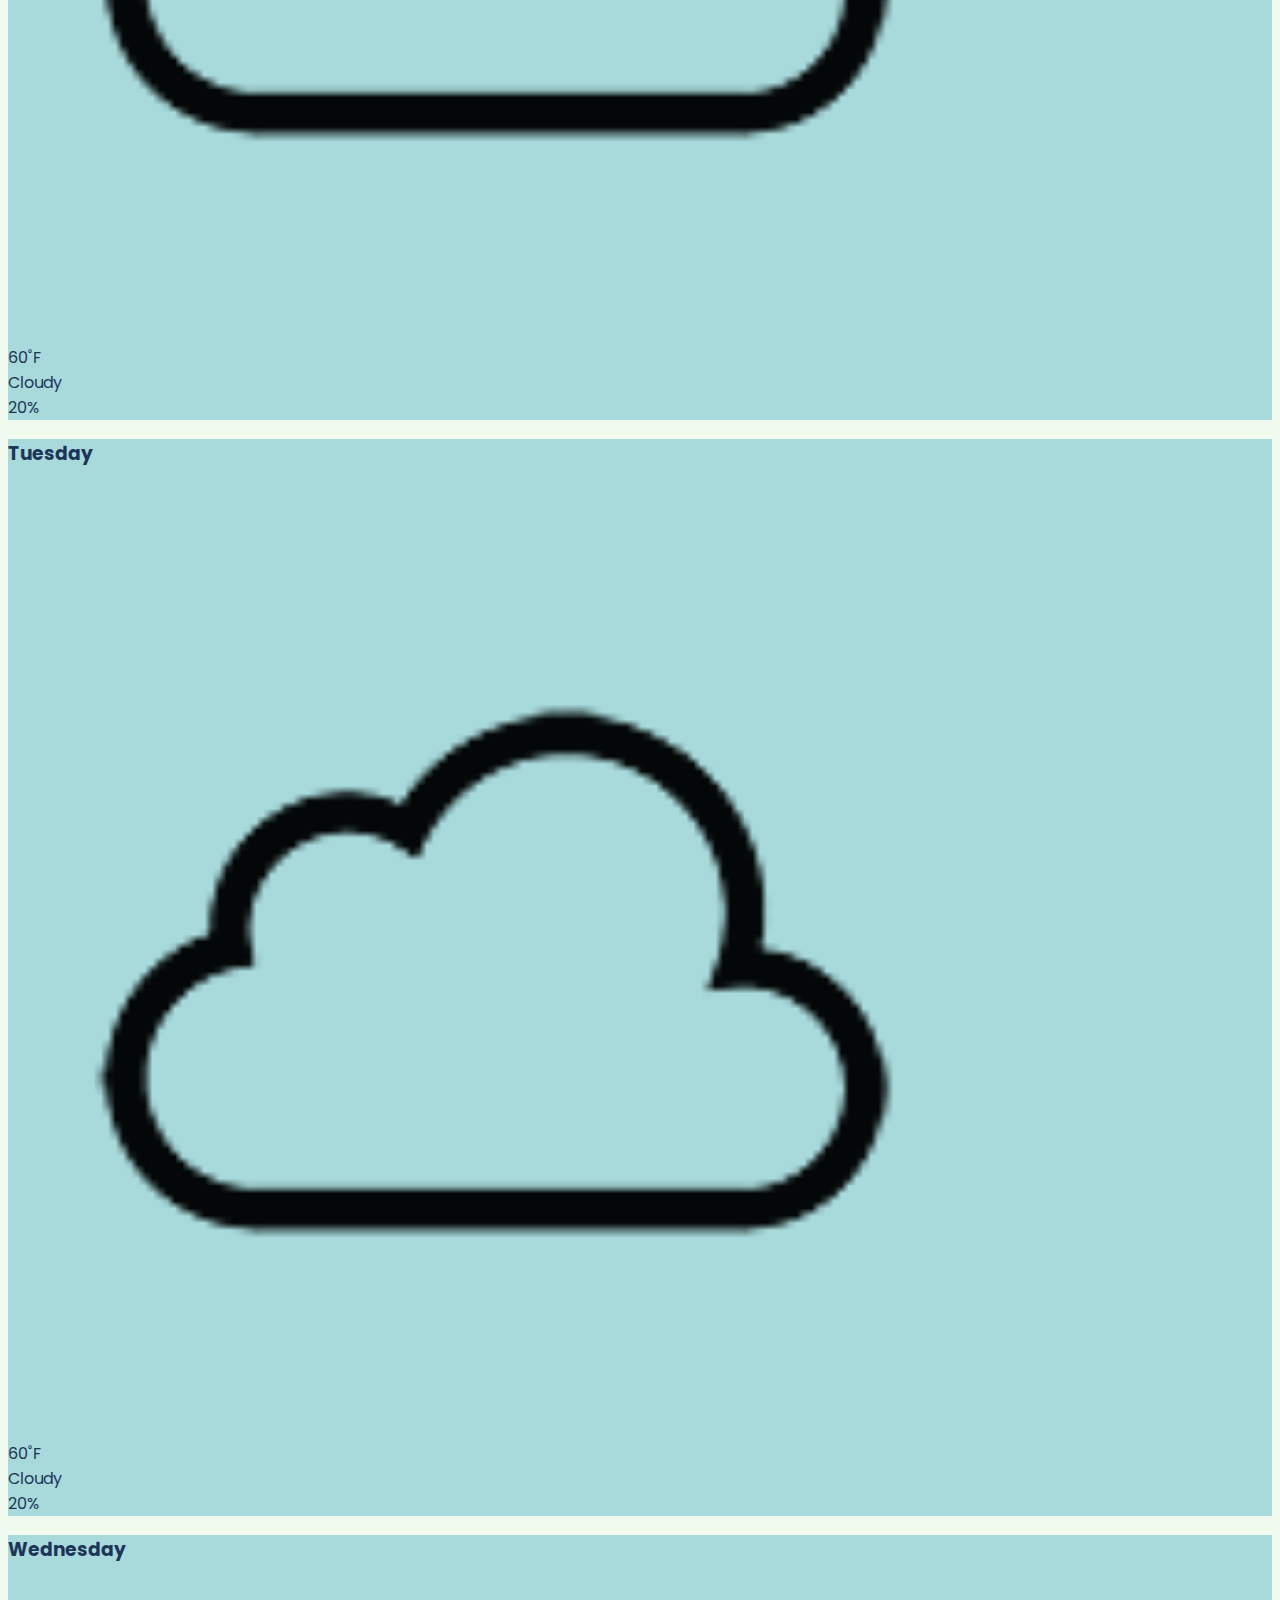
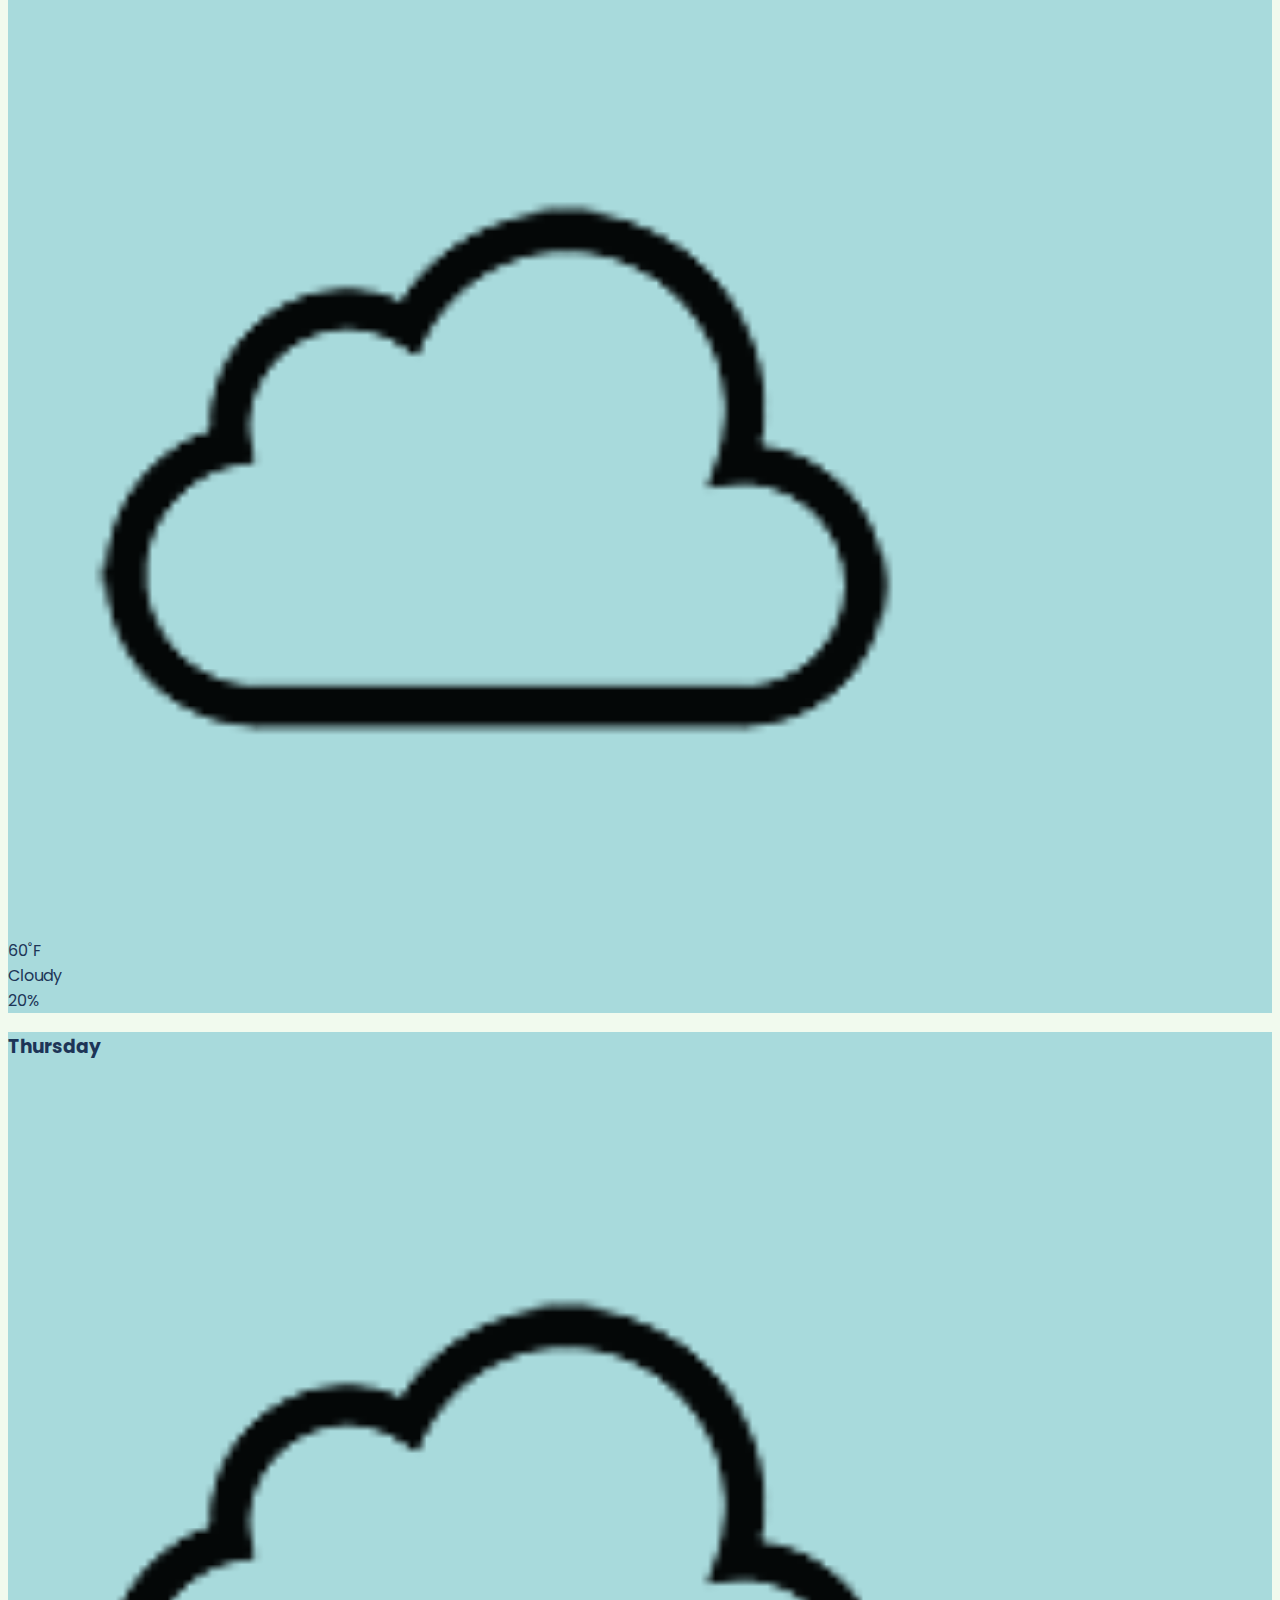
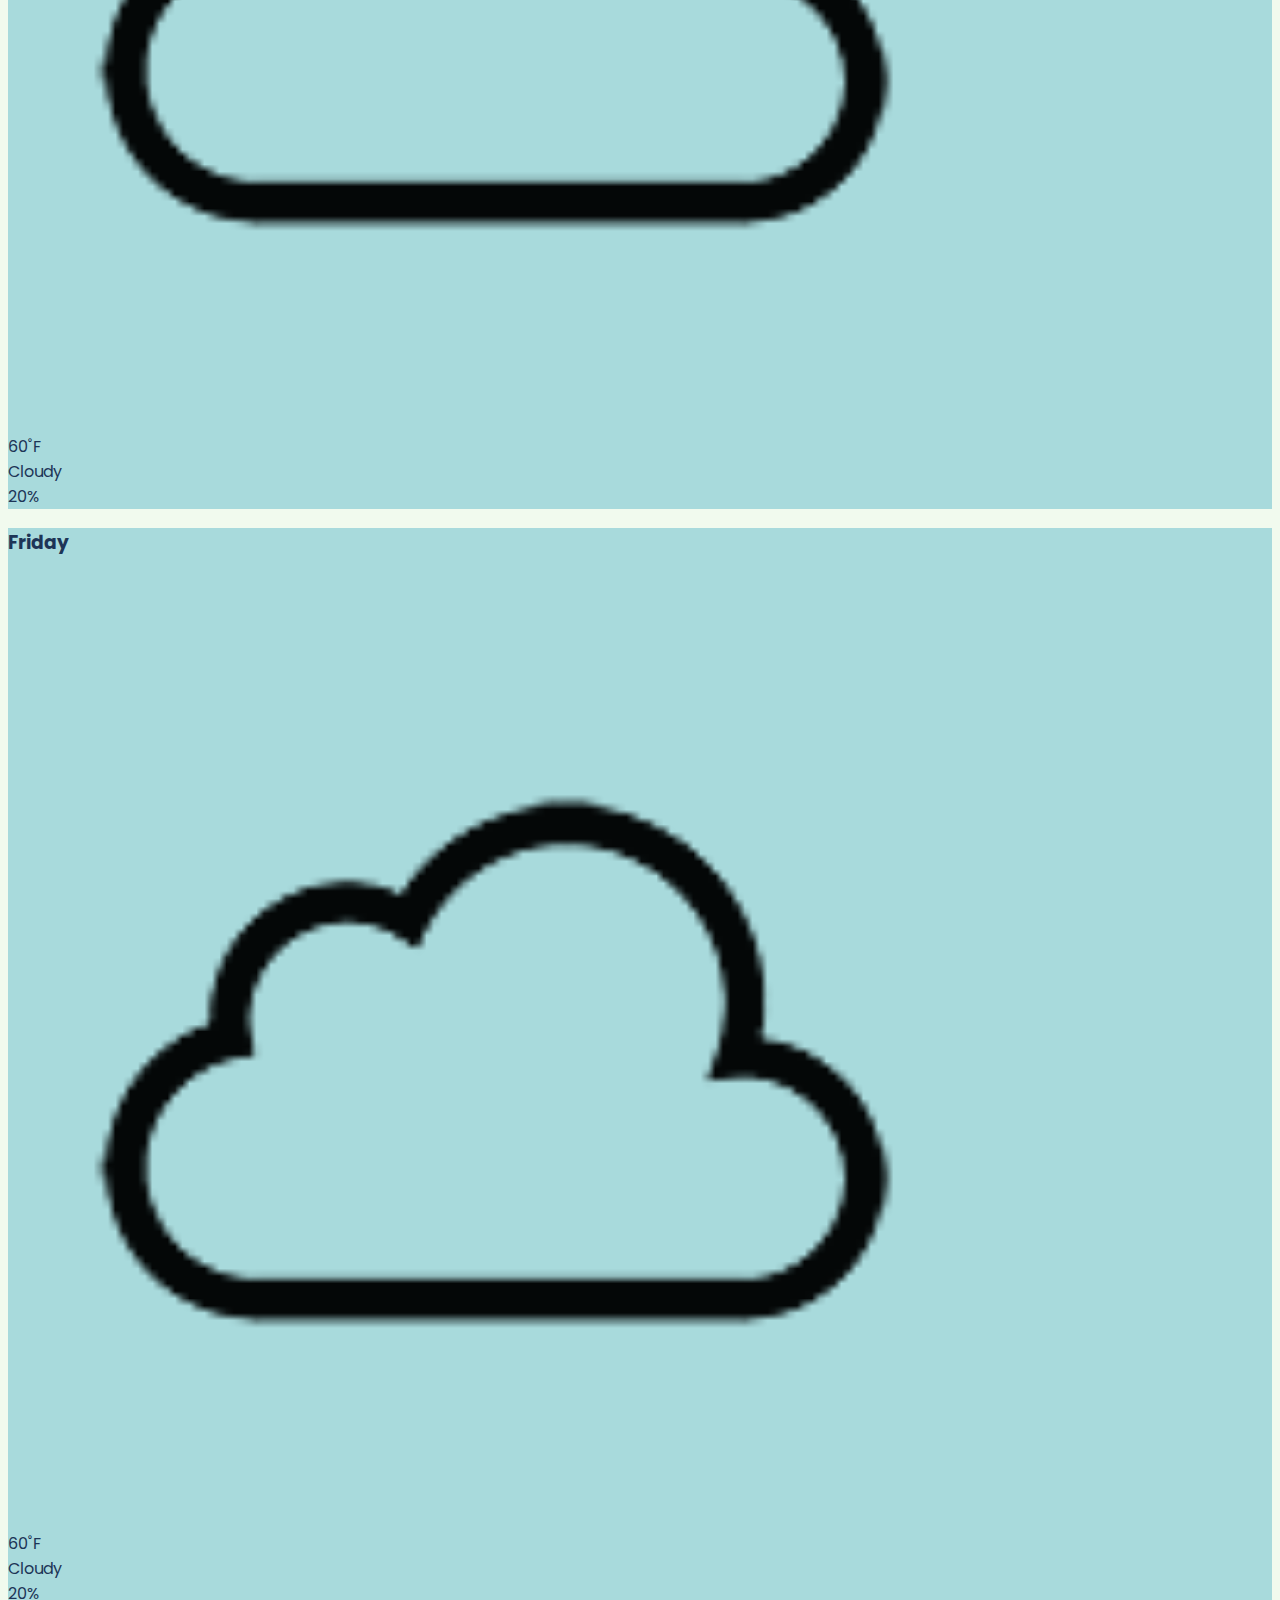
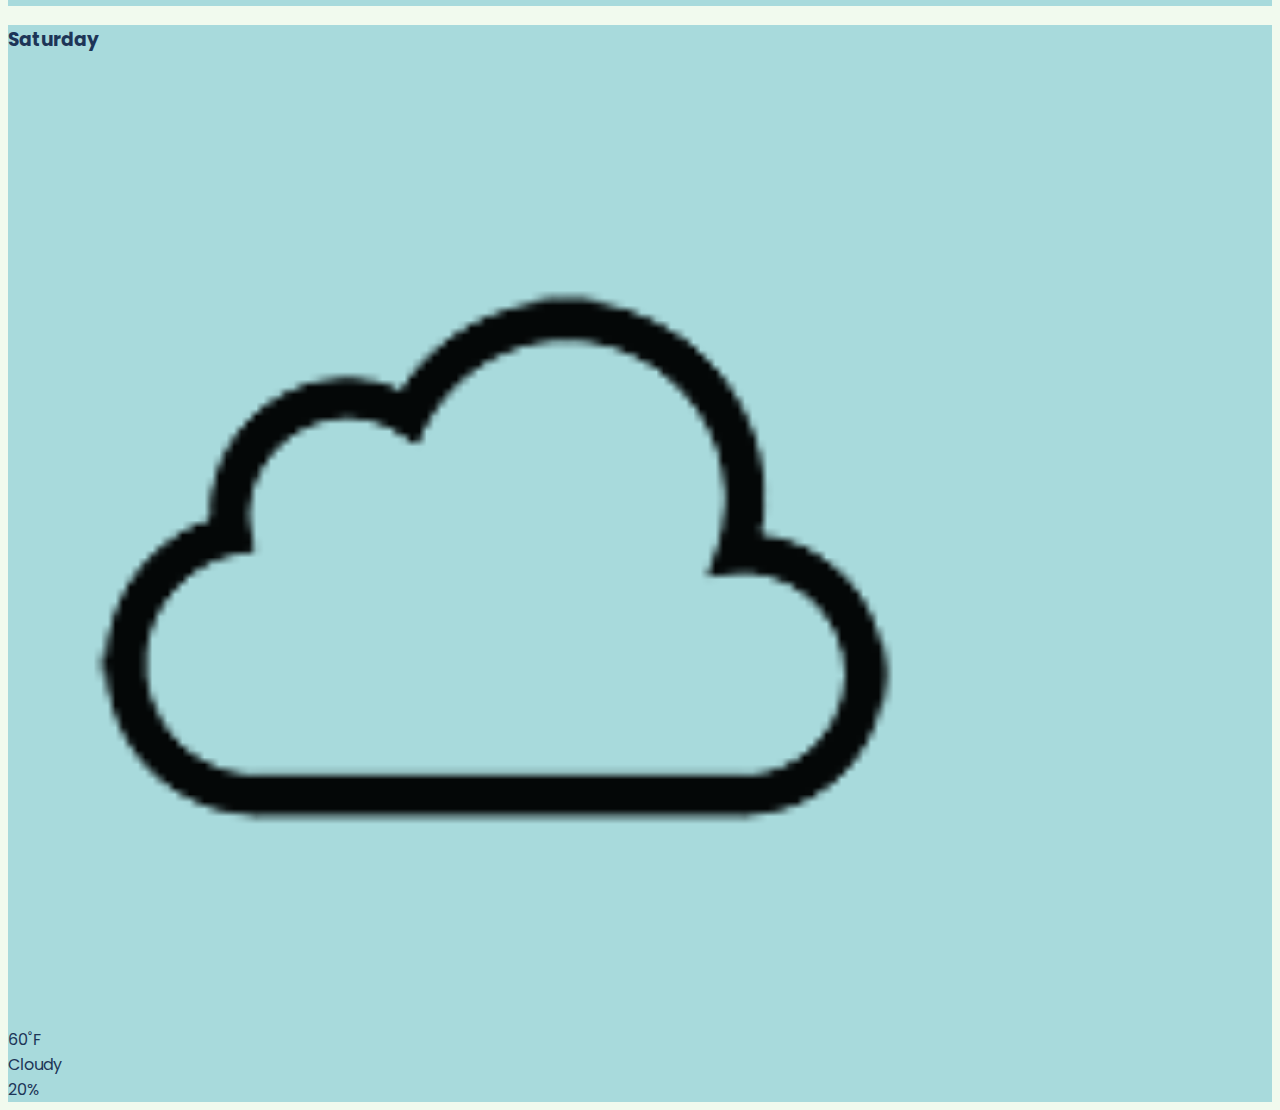
==== commit 1d744e92: "added hourly forecast for 6 hrs" ====
--- a/index.html
+++ b/index.html
@@ -79,70 +79,166 @@
     </nav>
     <div class="container">
       <section class="mb-4">
-        <h1 class="display-1 text-center my-4" id="location">Weather</h1>
-      <div class="row current p-5 rounded">
-        <div class="col">
-          <h2 class="display-4">Currently</h2>
+        <h1 class="display-1 text-center my-4 p-3 rounded-pill" id="location">Weather</h1>
+        <div class="row current p-5 rounded">
+          <div class="col">
+        <h2 class="display-4">Currently</h2>
           <ul class="list-unstyled">
             <li class="fs-1 fw-bold" id="current_temp">60˚F</li>
             <li class="fs-2" id="current_conditions">Cloudy</li>
             <li class="fs-3" id="current_percipitation">20%</li>
           </ul>
         </div>
-        <div class="col">
-          <img  id="current_thumbnail" class="img-fluid" src="icons/04d.png" alt="" />
+        <div id="current_thumbnail" class="col">
+          <img   class="img-fluid" src="icons/04d.png" alt="" />
         </div>
       </div>
       </section>
+      <section>
+        <div class="row">
+          <div class="col">
+            <div class="">
+              <img src="" alt="">
+              <b>Feels Like</b>
+              <span class="" id="current_feels_like"> </span>
+            </div>
+            <div class="">
+              <img src="" alt="">
+              <b>Sunrise</b>
+              <span id="current_sunrise"></span>
+            </div>
+            <div class="">
+              <img src="" alt="">
+              <b>UV Index</b>
+              <span id="current_uvi"></span>
+            </div>
+            <div class="">
+              <img src="" alt="">
+              <b>Wind Speed</b>
+              <span id="current_windspeed"></span>
+            </div>
+          </div>
+          <div class="col">
+            <div class="">
+              <img src="" alt="">
+              <b>Humidity</b>
+              <span id="current_humidity"> </span>
+            </div>
+            <div class="">
+              <img src="" alt="">
+              <b>Sunset</b>
+              <span id="current_sunset"> </span>
+            </div>
+            
+            <div class="">
+              <img src="" alt="">
+              <b>Visibility</b>
+              <span id="current_visibility"></span>
+            </div>
+            <div class="">
+              <img src="" alt="">
+              <b>Pressure</b>
+              <span id="current_pressure"> </span>
+            </div>
+          </div>
+        </div>
+      </section>
+      <section>
+        <h2 class="display-4">Hourly Forecast</h2>
       <div class="row">
-        <div class="col">
-          <div class="">
-            <img src="" alt="">
-            <b>Feels Like</b>
-            <span class="" id="current_feels_like"> </span>
-          </div>
-          <div class="">
-            <img src="" alt="">
-            <b>Sunrise</b>
-            <span id="current_sunrise"></span>
-          </div>
-          <div class="">
-            <img src="" alt="">
-            <b>UV Index</b>
-            <span id="current_uvi"></span>
-          </div>
-          <div class="">
-            <img src="" alt="">
-            <b>Wind Speed</b>
-            <span id="current_windspeed"></span>
-          </div>
-        </div>
-        <div class="col">
-          <div class="">
-            <img src="" alt="">
-            <b>Humidity</b>
-            <span id="current_humidity"> </span>
-          </div>
-          <div class="">
-            <img src="" alt="">
-            <b>Sunset</b>
-            <span id="current_sunset"> </span>
-          </div>
-          
-          <div class="">
-            <img src="" alt="">
-            <b>Visibility</b>
-            <span id="current_visibility"> </span>
-          </div>
-          <div class="">
-            <img src="" alt="">
-            <b>Pressure</b>
-            <span id="current_pressure"> </span>
-          </div>
+        <div class="col hour_block me-3 mb-3 p-3 rounded">
+          <h3 class="hour_date" id="hour1_date">Monday</h3>
+          <div id="hour1_thumbnail"><img
+            src=icons/04d.png
+            class="hourly_thumbnail"
+            alt=""
+          /> </div
+          <ul class="list-unstyled">
+            <li class="hour_temp" id="hour1_temp">60˚F</li>
+            <li class="hour_conditions" id="hour1_conditions">Cloudy</li>
+            <li class="hour_percipitation" id="hour1_percipitation">20%</li>
+          </ul>
+          
+        </div>
+        <div class="col hour_block me-3 mb-3 p-3 rounded">
+          <h3 class="hour_date" id="hour2_date">Tuesday</h3>
+
+          <div id="hour2_thumbnail"><img
+            src=icons/04d.png
+            class="hourly_thumbnail"
+            alt=""
+          /> </div
+          <ul class="list-unstyled">
+            <li class="hour_temp" id="hour2_temp">60˚F</li>
+            <li class="hour_conditions" id="hour2_conditions">Cloudy</li>
+            <li class="hour_percipitation" id="hour2_percipitation">20%</li>
+          </ul>
+          
+        </div>
+        <div class="col hour_block me-3 mb-3 p-3 rounded">
+          <h3 class="hour_date" id="hour3_date">Wednesday</h3>
+
+          <div id="hour3_thumbnail"><img
+            src=icons/04d.png
+            class="hourly_thumbnail"
+            alt=""
+          /> </div
+          <ul class="list-unstyled">
+            <li class="hour_temp" id="hour3_temp">60˚F</li>
+            <li class="hour_conditions" id="hour3_conditions">Cloudy</li>
+            <li class="hour_percipitation" id="hour3_percipitation">20%</li>
+          </ul>
+          
+        </div>
+        <div class="col hour_block me-3 mb-3 p-3 rounded">
+          <h3 class="hour_date" id="hour4_date">Thursday</h3>
+
+          <div id="hour4_thumbnail"><img
+            src=icons/04d.png
+            class="hourly_thumbnail"
+            alt=""
+          /> </div
+          <ul class="list-unstyled">
+            <li class="hour_temp" id="hour4_temp">60˚F</li>
+            <li class="hour_conditions" id="hour4_conditions">Cloudy</li>
+            <li class="hour_percipitation" id="hour4_percipitation">20%</li>
+          </ul>
+          
+        </div>
+        <div class="col hour_block me-3 mb-3 p-3 rounded">
+          <h3 class="hour_date" id="hour5_date">Friday</h3>
+
+          <div id="hour5_thumbnail"><img
+            src=icons/04d.png
+            class="hourly_thumbnail"
+            alt=""
+          /> </div
+          <ul class="list-unstyled">
+            <li class="hour_temp" id="hour5_temp">60˚F</li>
+            <li class="hour_conditions" id="hour5_conditions">Cloudy</li>
+            <li class="hour_percipitation" id="hour5_percipitation">20%</li>
+          </ul>
+          
+        </div>
+        <div class="col hour_block me-3 mb-3 p-3 rounded">
+          <h3 class="hour_date" id="hour6_date">Saturday</h3>
+
+          <div id="hour6_thumbnail"><img
+            src=icons/04d.png
+            class="hourly_thumbnail"
+            alt=""
+          /> </div
+          <ul class="list-unstyled">
+            <li class="hour_temp" id="hour6_temp">60˚F</li>
+            <li class="hour_conditions" id="hour6_conditions">Cloudy</li>
+            <li class="hour_percipitation" id="hour6_percipitation">20%</li>
+          </ul>
+          
         </div>
       </div>
+      </section>
       <section>
-        <h2 class="display-4">Weekly Weather</h2>
+        <h2 class="display-4">Weekly Forecast</h2>
       <div class="row">
         <div class="col day_block me-3 mb-3 p-3 rounded">
           <h3 class="day_date" id="day1_date">Monday</h3>
@@ -241,4 +337,4 @@
     <script src="app.js"></script>
     <script src="search.js"></script>
   </body>
-</html>
+</html>--- a/app.css
+++ b/app.css
@@ -1,15 +1,29 @@
+/* 
+red: #e63946
+white: #f1faee
+light blue: #a8dadc
+medium blue: #457b9d
+dark blue: #1d3557
+
+*/
+
 body {
     background-color: #f1faee ;
     color: #1d3557;
     font-family: "Poppins", sans-serif ;
 }
 
-.day_block, .current{
+.day_block, .current, .hour_block{
     background-color: #a8dadc;
 }
 
 .day_block img {
     width: 75%;
+}
+
+#location {
+    color: #f1faee;
+    background-color: #e63946;
 }
 
 #navbar {
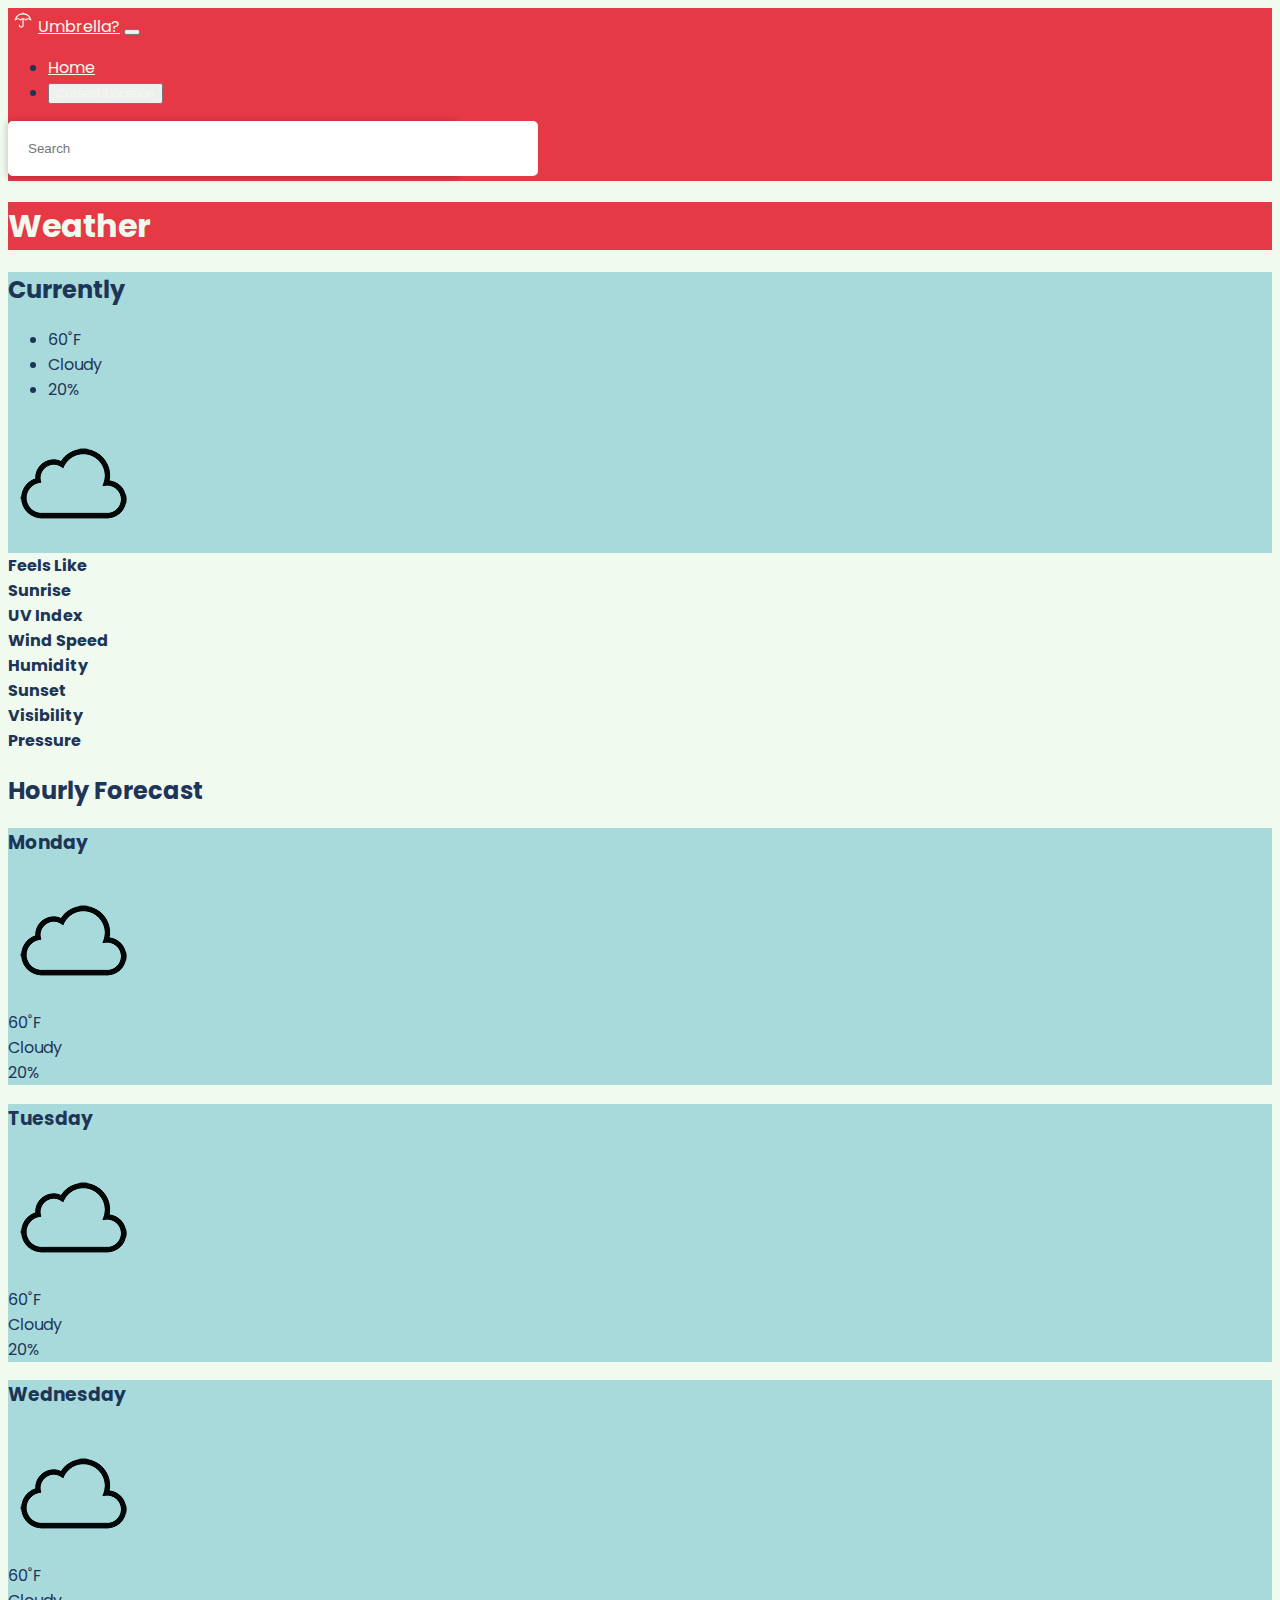
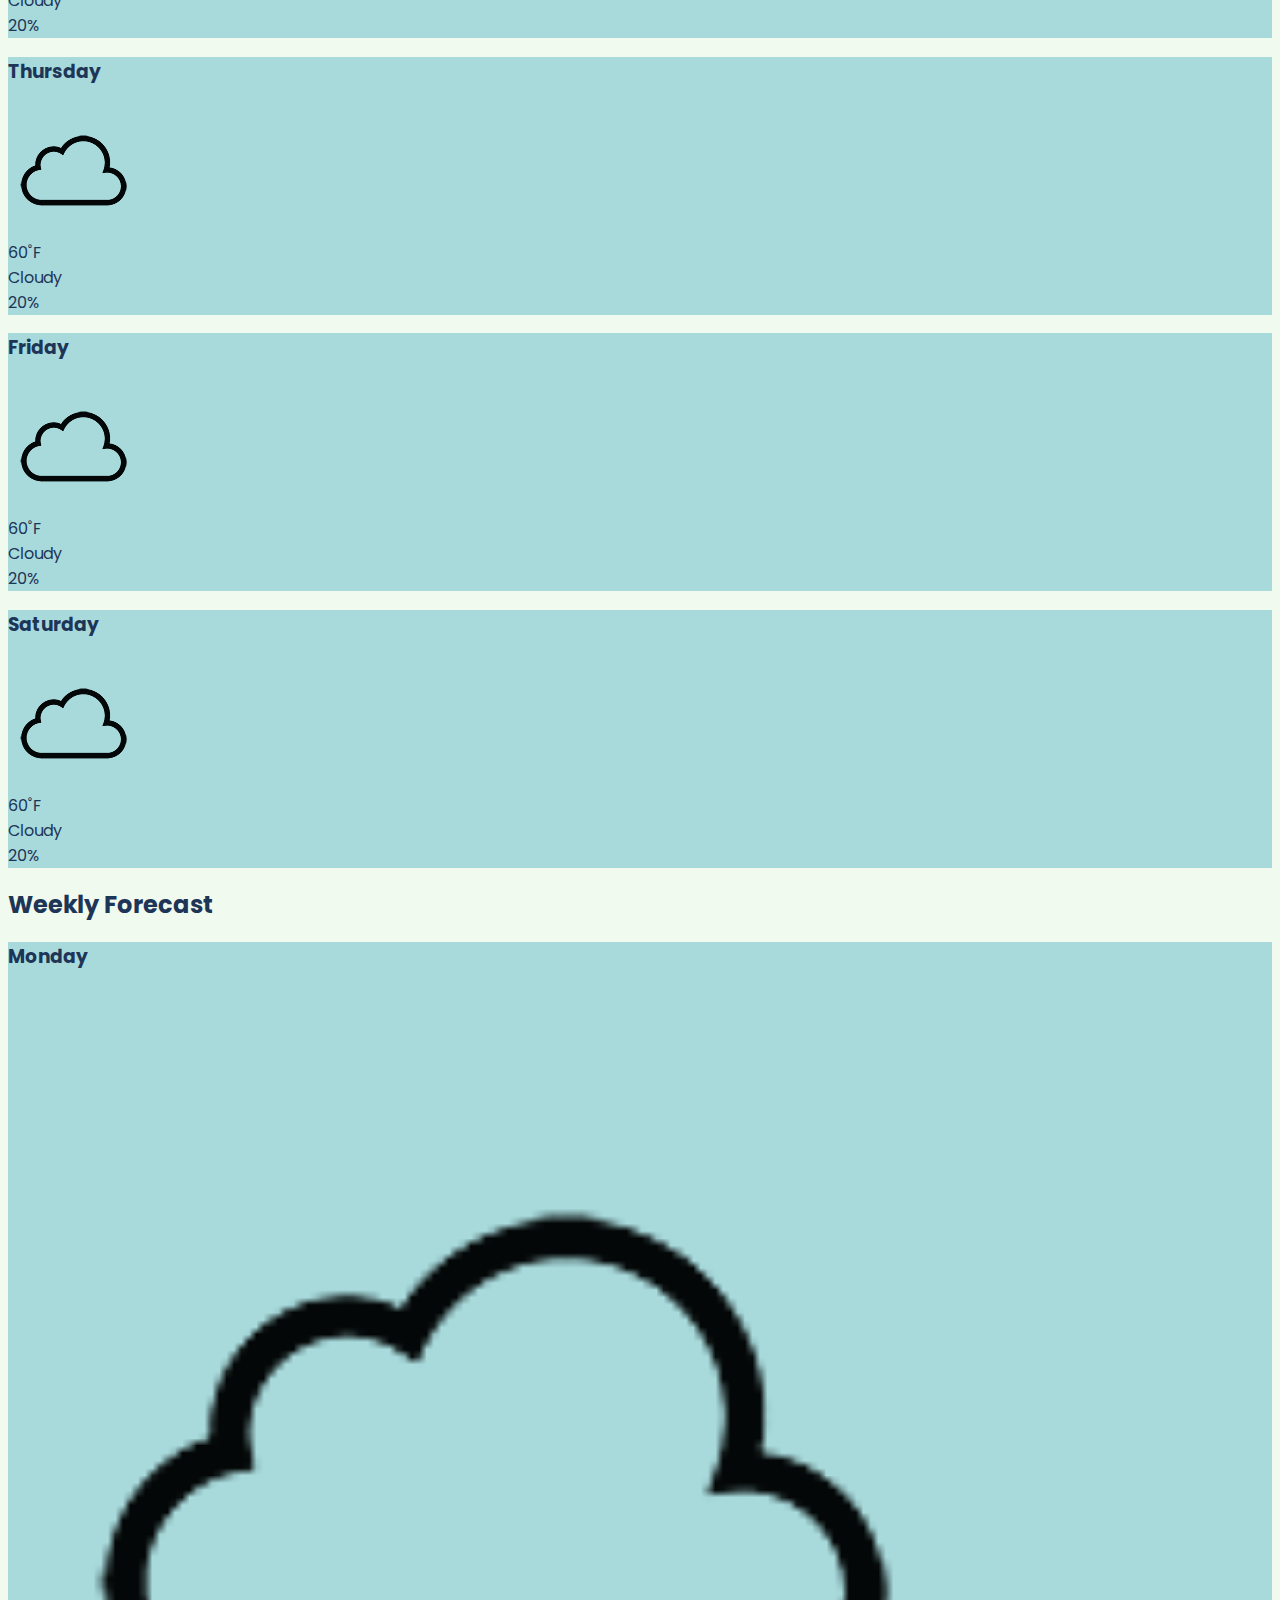
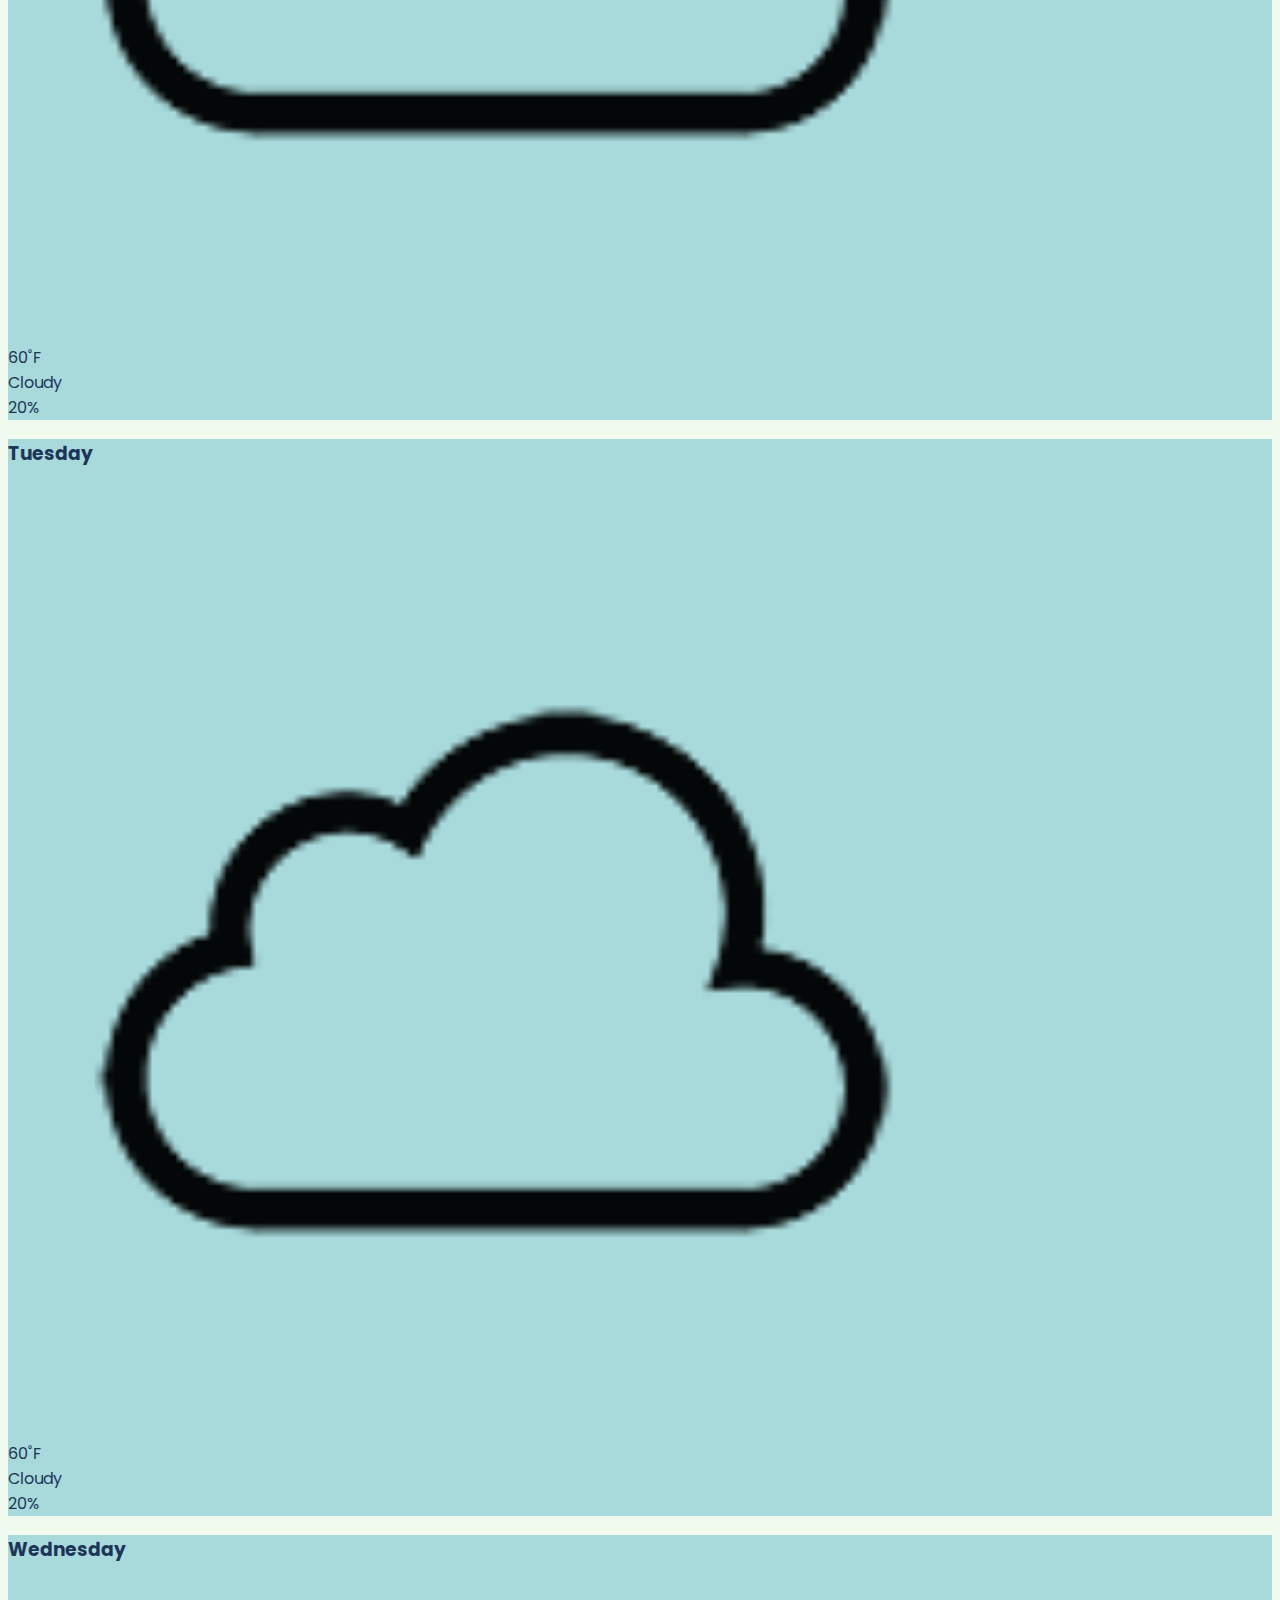
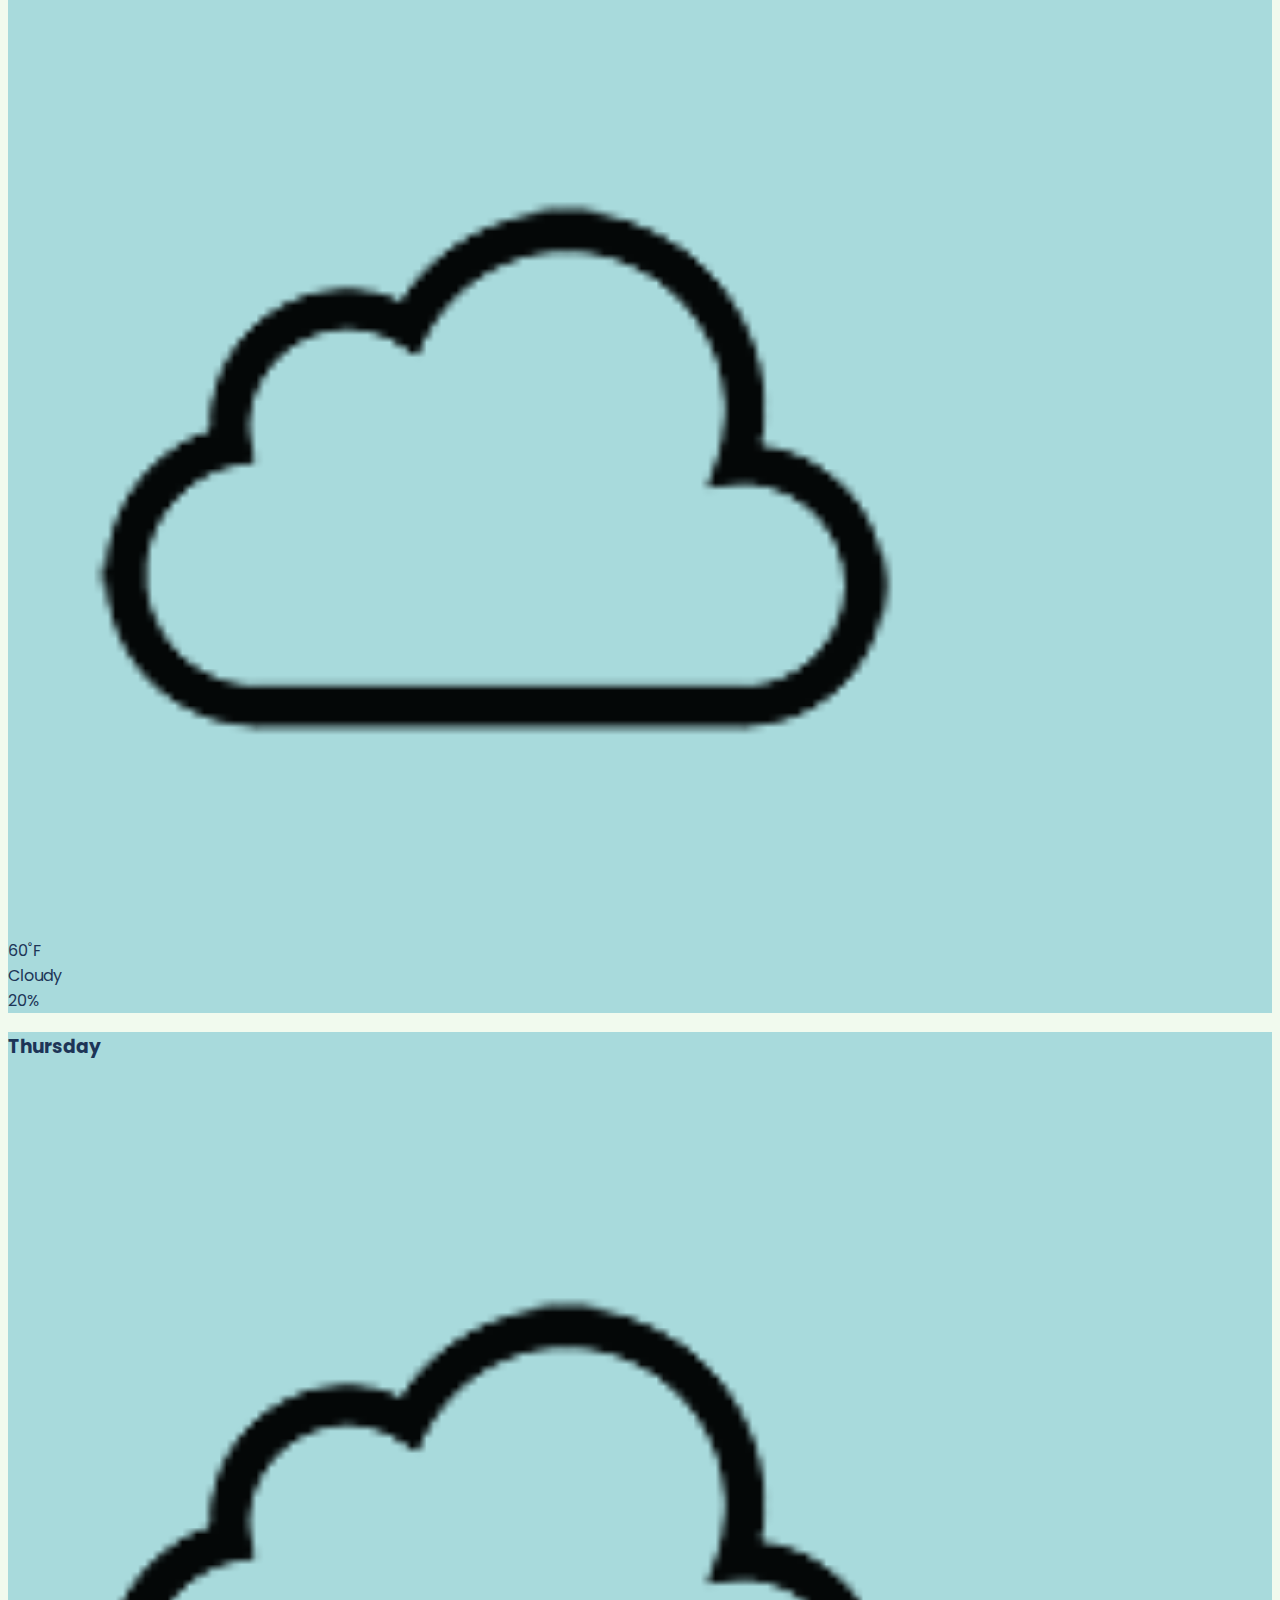
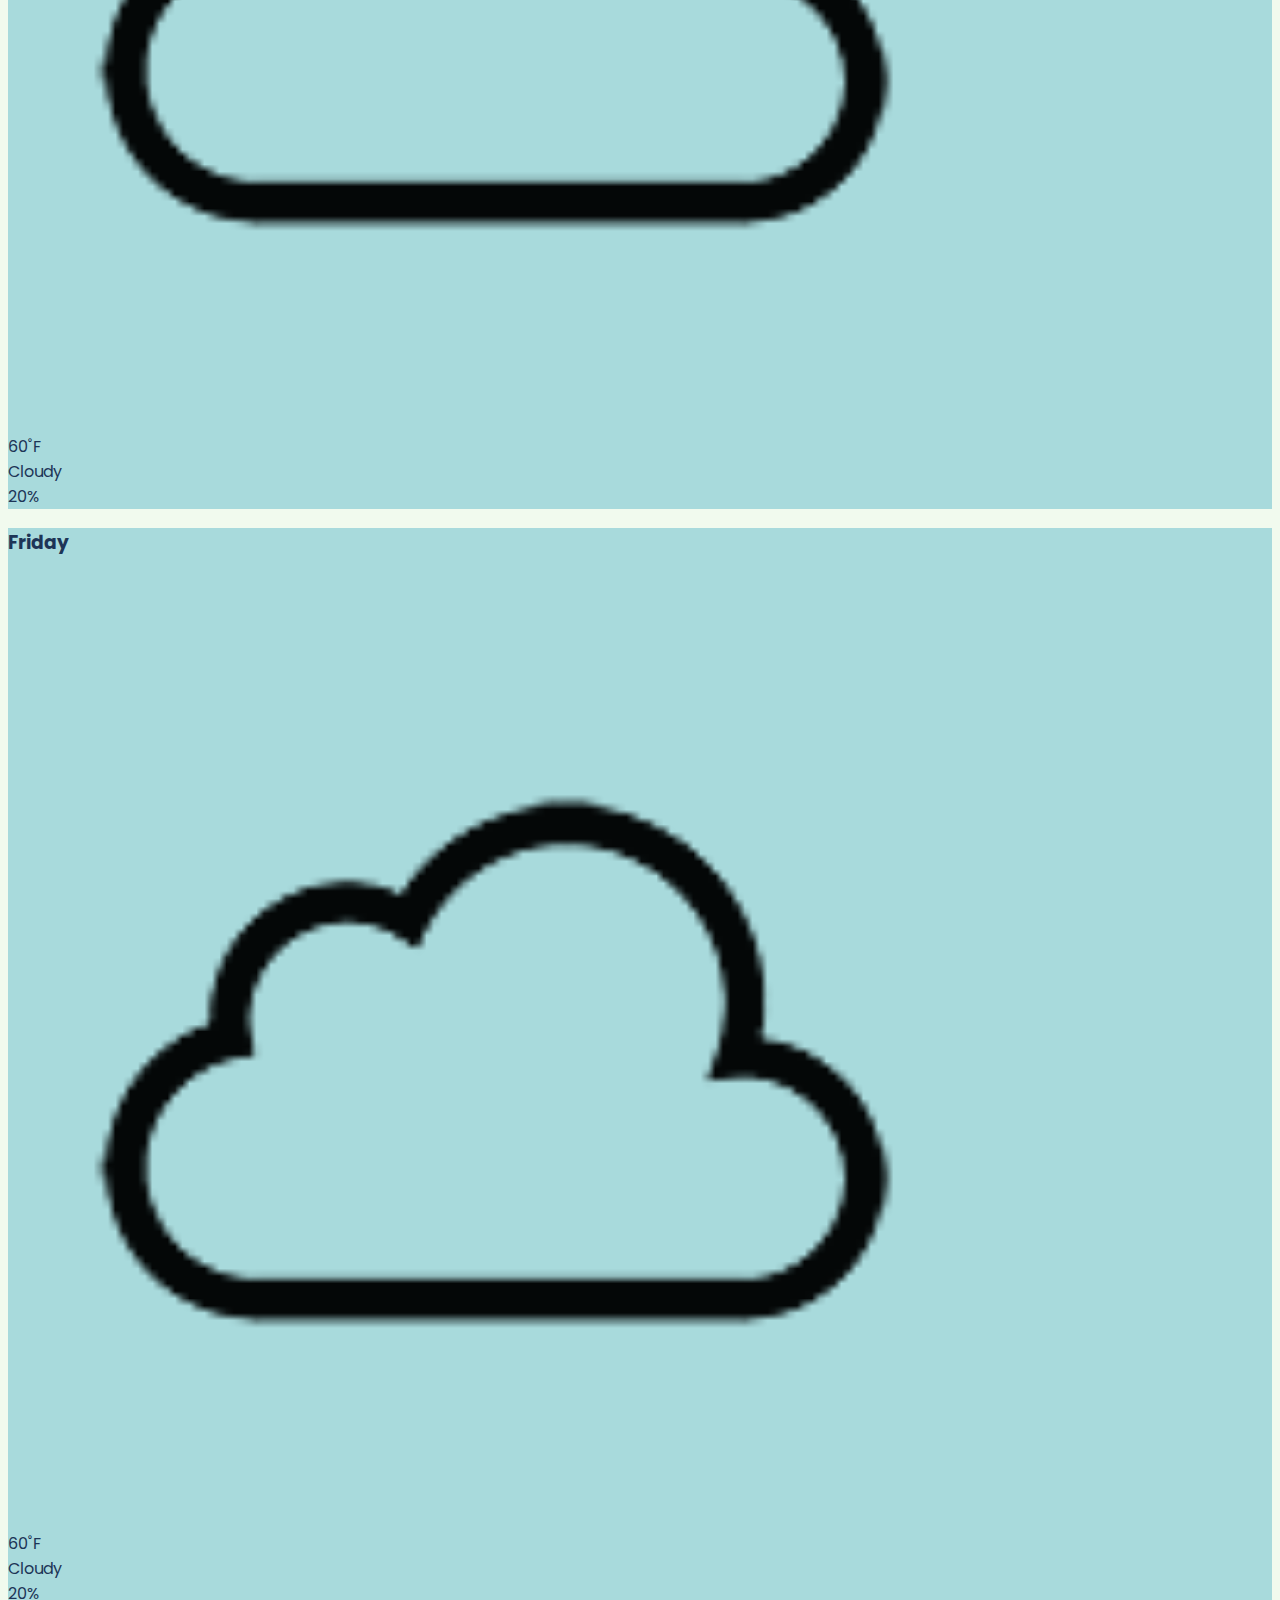
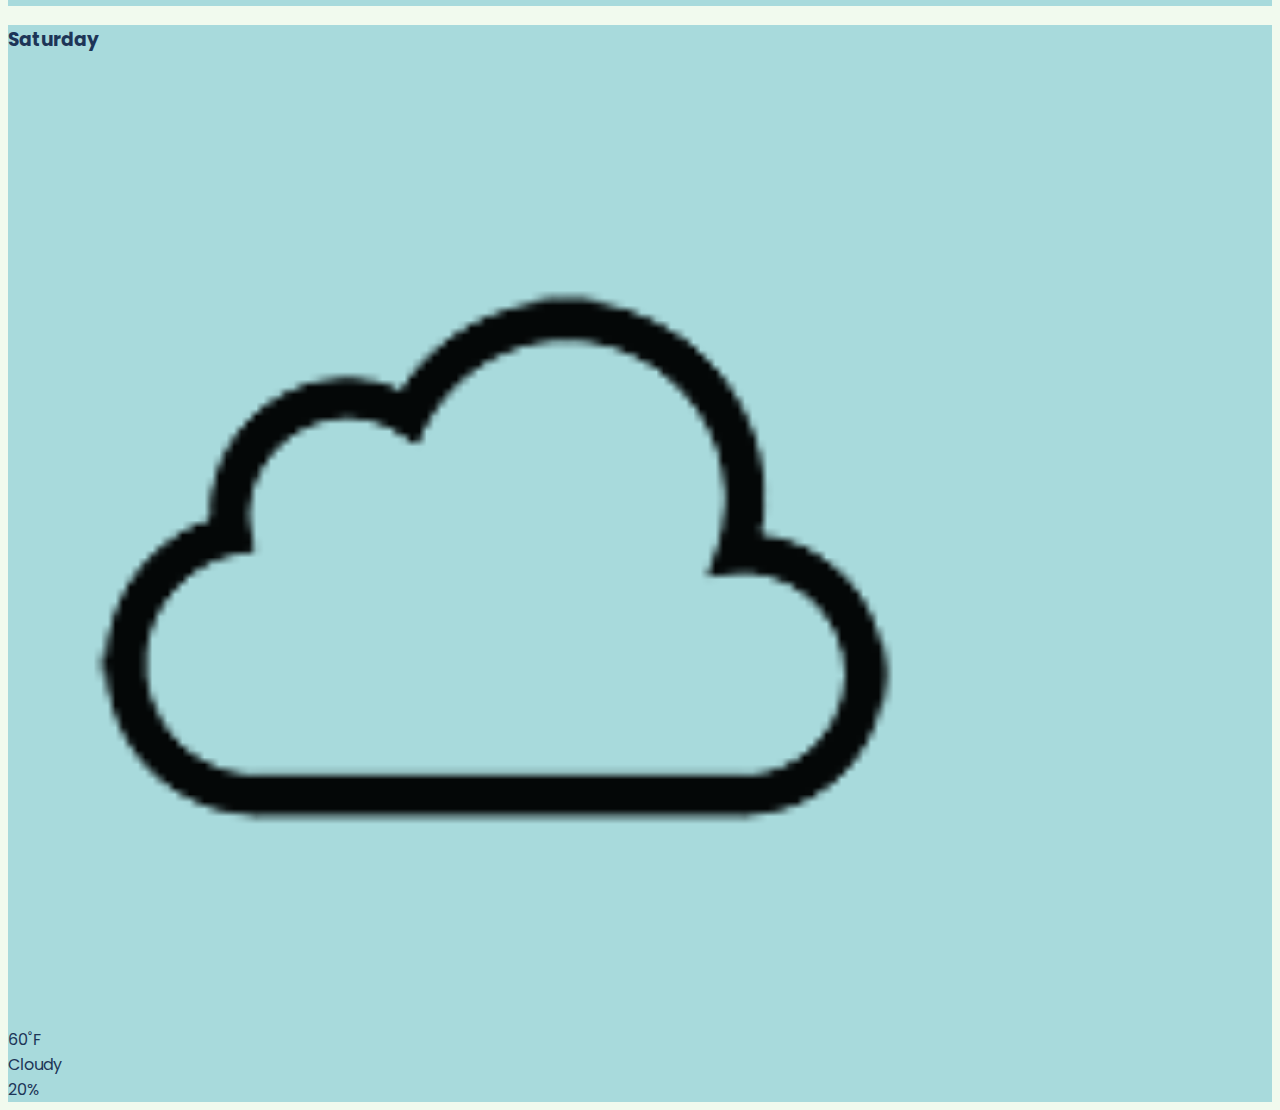
==== commit cc4edd34: "formatted current details and colored navbar" ====
--- a/index.html
+++ b/index.html
@@ -26,7 +26,7 @@
     <link rel="stylesheet" href="app.css" />
   </head>
   <body>
-    <nav id="navbar"class="navbar navbar-expand-lg navbar-dark bg-dark">
+    <nav id="navbar"class="navbar navbar-expand-lg">
       <div class="container-fluid">
         <a class="navbar-brand" href="#"
           ><img
@@ -51,10 +51,10 @@
         <div class="collapse navbar-collapse" id="navbarNav">
           <ul class="navbar-nav">
             <li class="nav-item">
-              <a class="nav-link" aria-current="page" href="index.html">Home</a>
+              <a class="nav-link" id="home" aria-current="page" href="index.html">Home</a>
             </li>
             <li class="nav-item">
-              <button class="btn nav-link bg-dark" id="current_location">
+              <button class="btn nav-link" id="current_location">
                 Current Location
               </button>
             </li>
@@ -94,56 +94,56 @@
         </div>
       </div>
       </section>
-      <section>
+      <section class="mb-4">
         <div class="row">
           <div class="col">
-            <div class="">
-              <img src="" alt="">
+            <div class="d-flex justify-content-between mb-2 border-bottom pb-1">
+              <!-- <img src="" alt=""> -->
               <b>Feels Like</b>
               <span class="" id="current_feels_like"> </span>
             </div>
-            <div class="">
-              <img src="" alt="">
+            <div class="d-flex justify-content-between mb-2 border-bottom pb-1">
+              <!-- <img src="" alt=""> -->
               <b>Sunrise</b>
               <span id="current_sunrise"></span>
             </div>
-            <div class="">
-              <img src="" alt="">
+            <div class="d-flex justify-content-between mb-2 border-bottom pb-1">
+              <!-- <img src="" alt=""> -->
               <b>UV Index</b>
               <span id="current_uvi"></span>
             </div>
-            <div class="">
-              <img src="" alt="">
+            <div class="d-flex justify-content-between mb-2 border-bottom pb-1">
+              <!-- <img src="" alt=""> -->
               <b>Wind Speed</b>
               <span id="current_windspeed"></span>
             </div>
           </div>
           <div class="col">
-            <div class="">
-              <img src="" alt="">
+            <div class="d-flex justify-content-between mb-2 border-bottom pb-1">
+              <!-- <img src="" alt=""> -->
               <b>Humidity</b>
               <span id="current_humidity"> </span>
             </div>
-            <div class="">
-              <img src="" alt="">
+            <div class="d-flex justify-content-between mb-2 border-bottom pb-1">
+              <!-- <img src="" alt=""> -->
               <b>Sunset</b>
               <span id="current_sunset"> </span>
             </div>
             
-            <div class="">
-              <img src="" alt="">
+            <div class="d-flex justify-content-between mb-2 border-bottom pb-1">
+              <!-- <img src="" alt=""> -->
               <b>Visibility</b>
               <span id="current_visibility"></span>
             </div>
-            <div class="">
-              <img src="" alt="">
+            <div class="d-flex justify-content-between mb-2 border-bottom pb-1">
+              <!-- <img src="" alt=""> -->
               <b>Pressure</b>
               <span id="current_pressure"> </span>
             </div>
           </div>
         </div>
       </section>
-      <section>
+      <section class="mb-4">
         <h2 class="display-4">Hourly Forecast</h2>
       <div class="row">
         <div class="col hour_block me-3 mb-3 p-3 rounded">
@@ -237,7 +237,7 @@
         </div>
       </div>
       </section>
-      <section>
+      <section class="mb-4">
         <h2 class="display-4">Weekly Forecast</h2>
       <div class="row">
         <div class="col day_block me-3 mb-3 p-3 rounded">
--- a/app.css
+++ b/app.css
@@ -26,9 +26,14 @@
     background-color: #e63946;
 }
 
-#navbar {
+nav{
     background-color: #e63946;
 }
+
+nav a, #current_location, #home {
+    color: #f1faee;
+}
+
 
 #current_thumbnail {
     width: 50%;
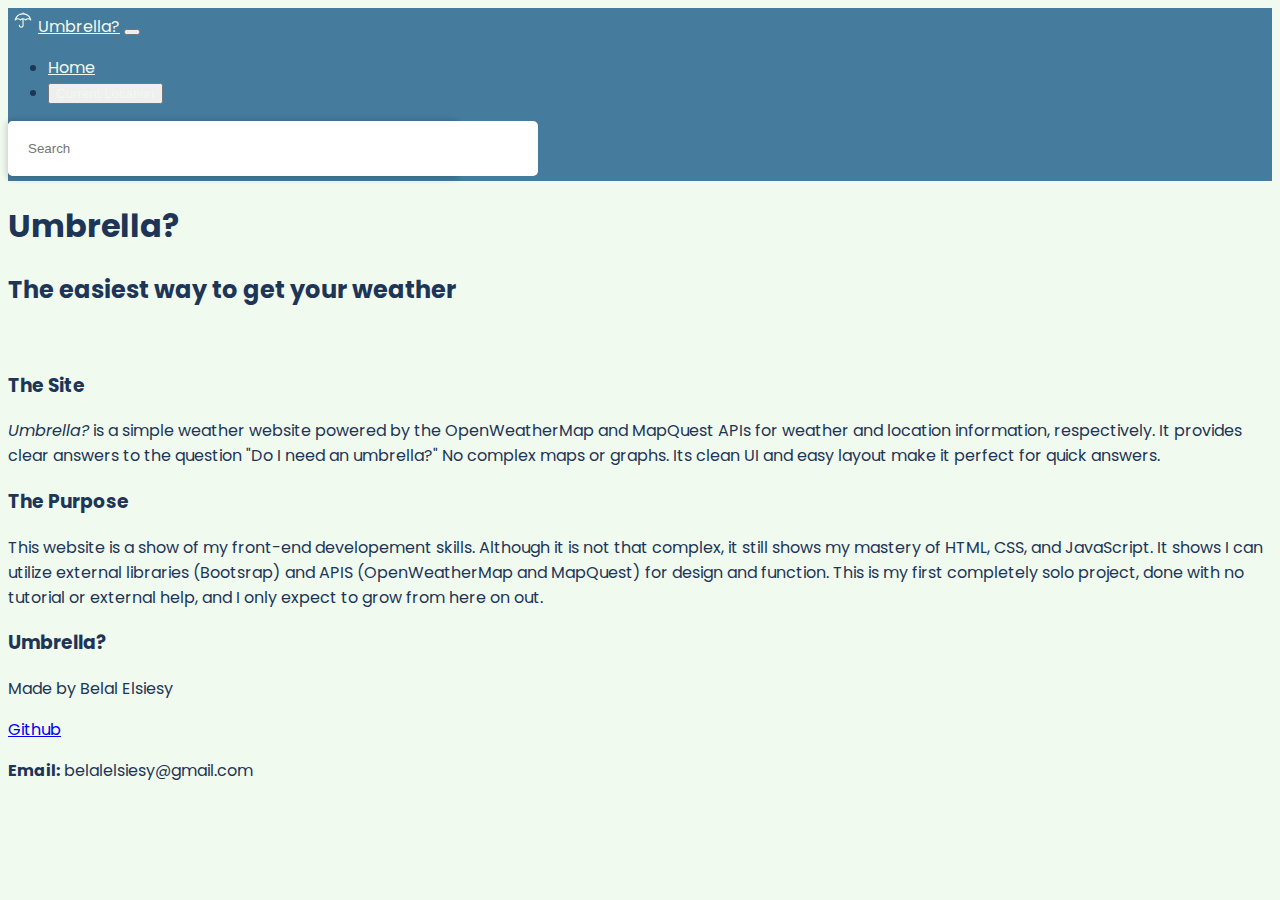
==== commit e4ab1d29: "recolor, fix delay, add homepage" ====
--- a/index.html
+++ b/index.html
@@ -25,10 +25,10 @@
     />
     <link rel="stylesheet" href="app.css" />
   </head>
-  <body>
+  <body class="hidden">
     <nav id="navbar"class="navbar navbar-expand-lg">
       <div class="container-fluid">
-        <a class="navbar-brand" href="#"
+        <a class="navbar-brand" href="/home.html"
           ><img
             id="nav-logo"
             src="/icons/wi-umbrella.svg"
@@ -48,10 +48,10 @@
         >
           <span class="navbar-toggler-icon"></span>
         </button>
-        <div class="collapse navbar-collapse" id="navbarNav">
+        <div class="collapse navbar-collapse d-flex justify-content-between" id="navbarNav">
           <ul class="navbar-nav">
             <li class="nav-item">
-              <a class="nav-link" id="home" aria-current="page" href="index.html">Home</a>
+              <a class="nav-link" id="home" aria-current="page" href="home.html">Home</a>
             </li>
             <li class="nav-item">
               <button class="btn nav-link" id="current_location">
@@ -144,7 +144,7 @@
         </div>
       </section>
       <section class="mb-4">
-        <h2 class="display-4">Hourly Forecast</h2>
+        <h2 class="display-4 mb-3">Hourly Forecast</h2>
       <div class="row">
         <div class="col hour_block me-3 mb-3 p-3 rounded">
           <h3 class="hour_date" id="hour1_date">Monday</h3>
@@ -238,7 +238,7 @@
       </div>
       </section>
       <section class="mb-4">
-        <h2 class="display-4">Weekly Forecast</h2>
+        <h2 class="display-4 mb-3">Weekly Forecast</h2>
       <div class="row">
         <div class="col day_block me-3 mb-3 p-3 rounded">
           <h3 class="day_date" id="day1_date">Monday</h3>
--- a/app.css
+++ b/app.css
@@ -6,6 +6,10 @@
 dark blue: #1d3557
 
 */
+
+.hidden {
+    display: none;
+}
 
 body {
     background-color: #f1faee ;
@@ -23,11 +27,11 @@
 
 #location {
     color: #f1faee;
-    background-color: #e63946;
+    background-color: #457b9d;
 }
 
 nav{
-    background-color: #e63946;
+    background-color: #457b9d;
 }
 
 nav a, #current_location, #home {
